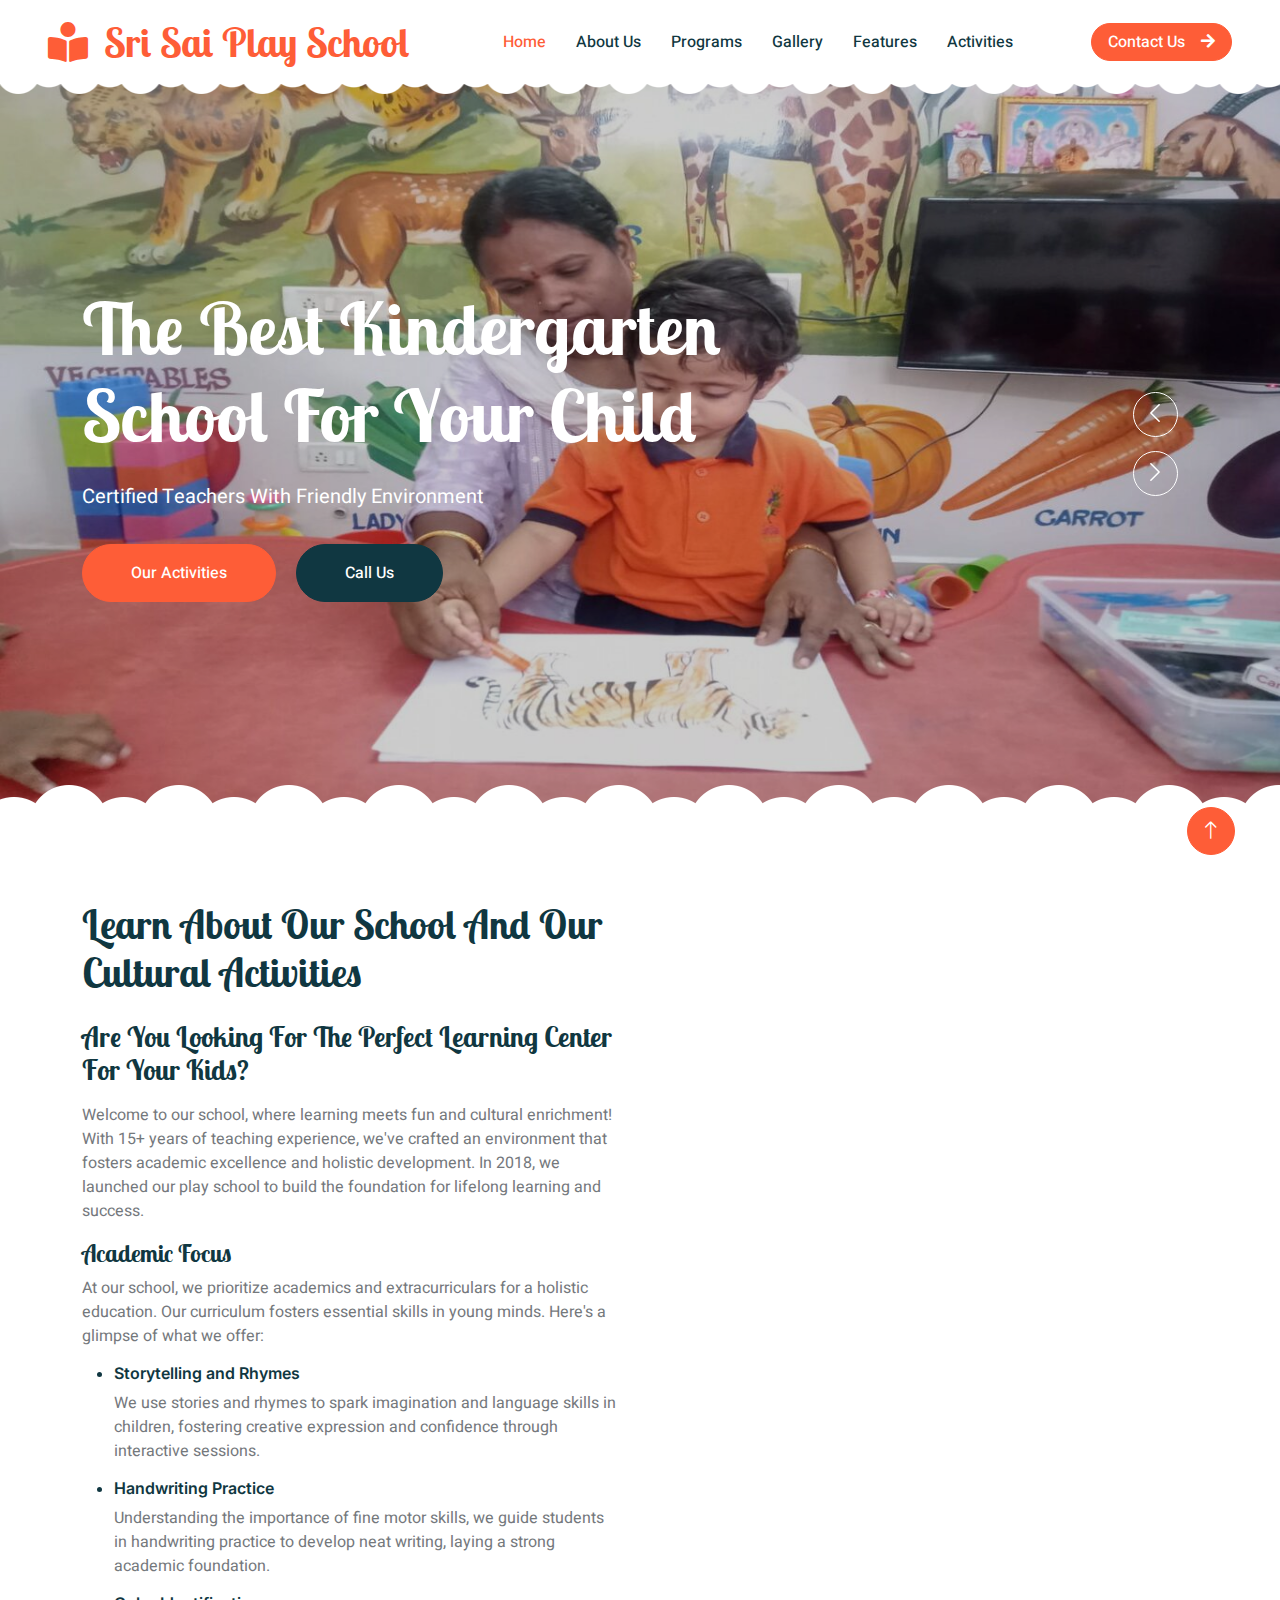
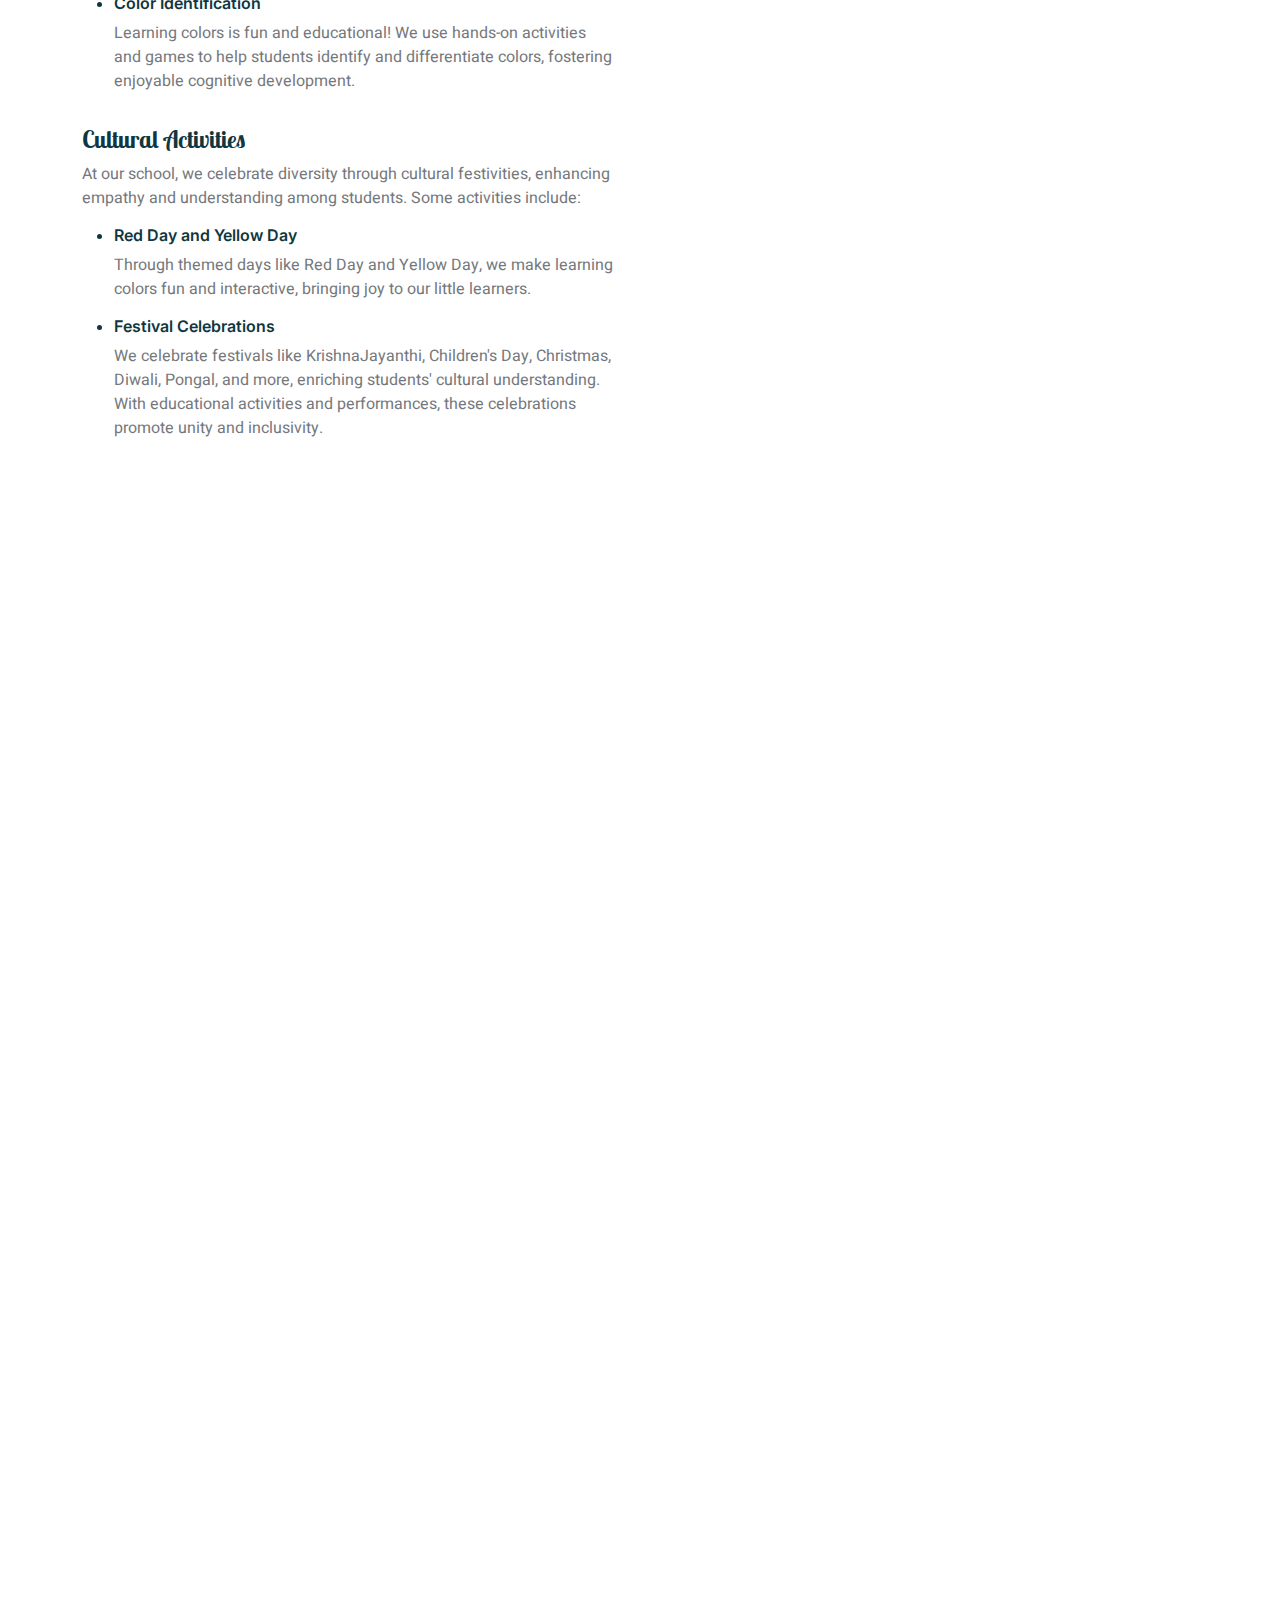
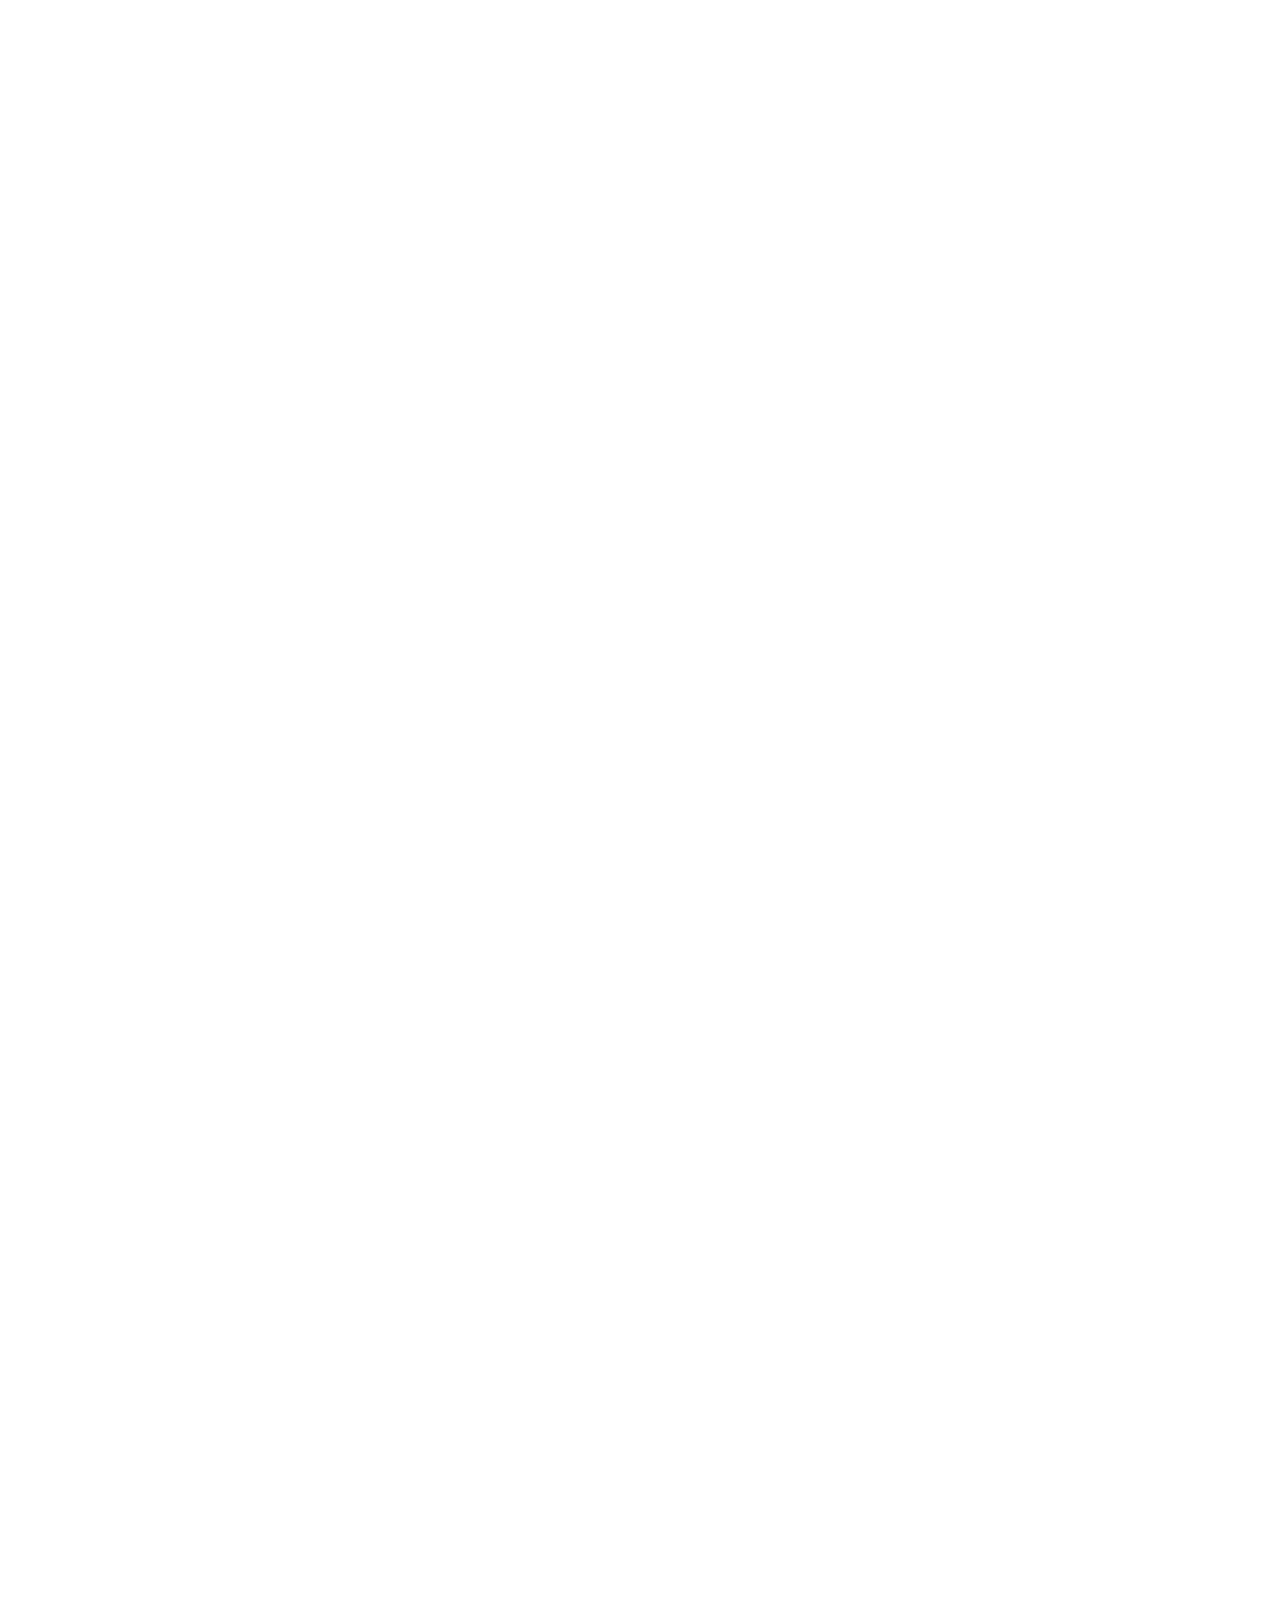
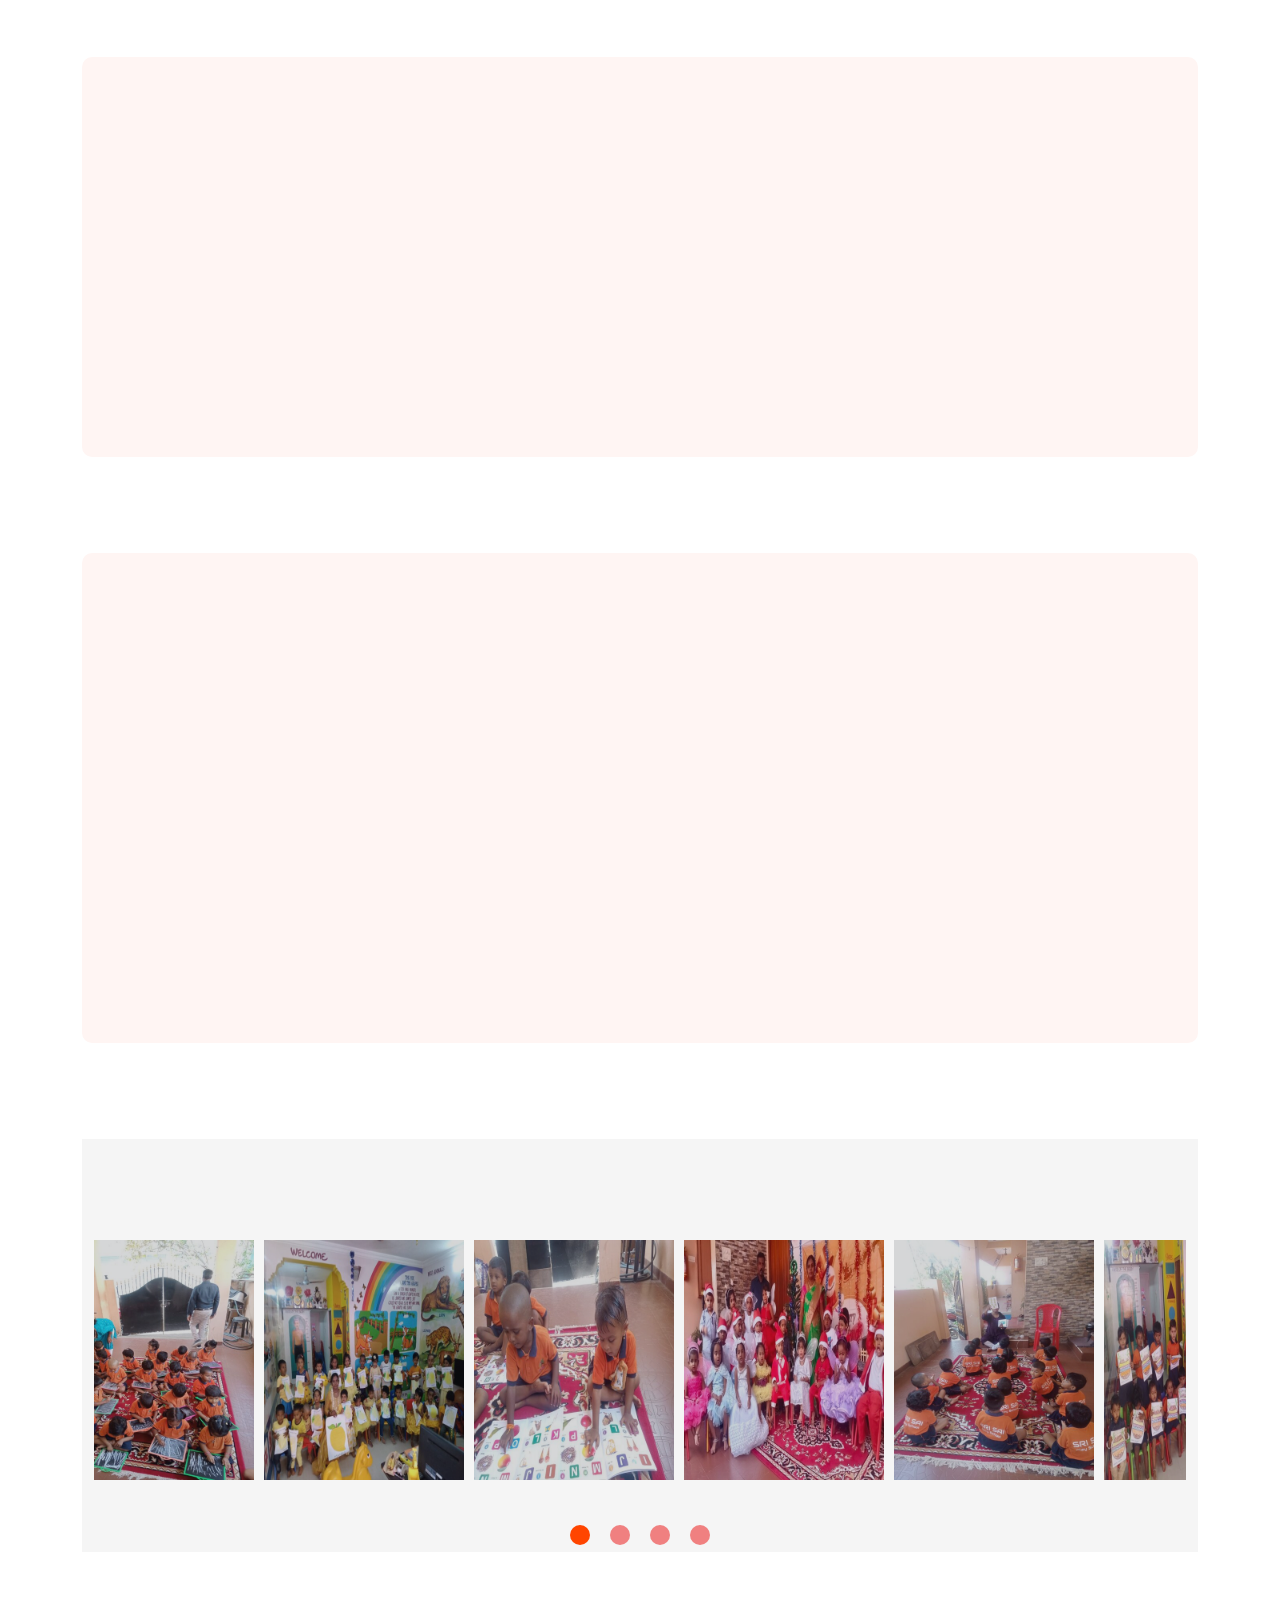
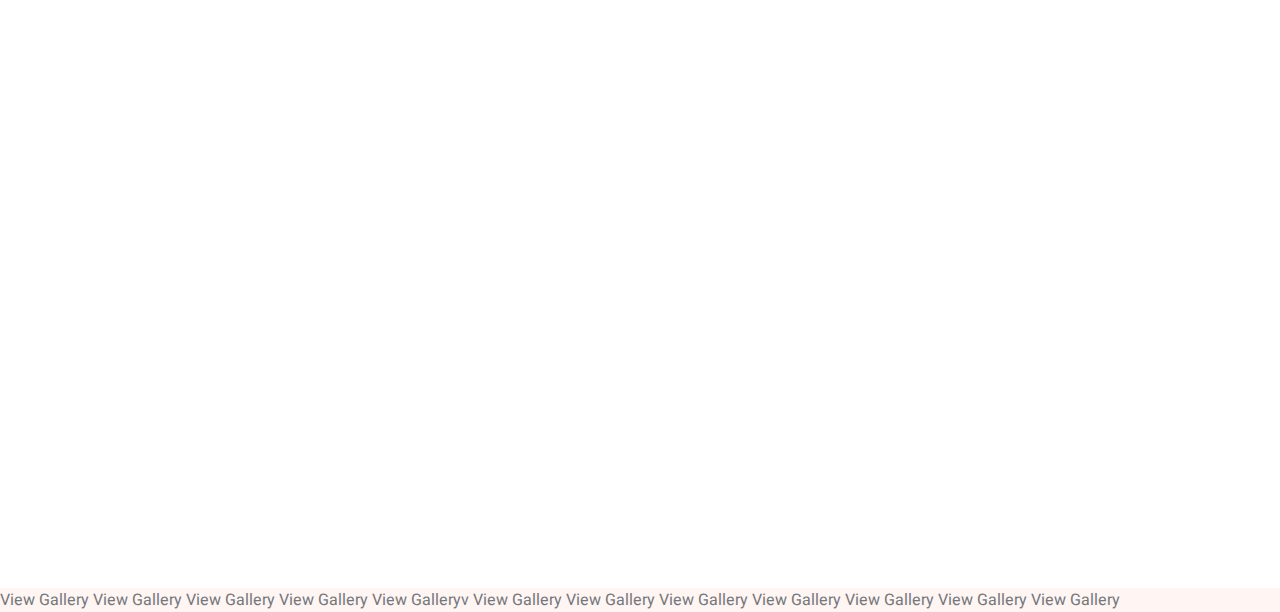
==== index.html @ cab68fb2 "website" ====
<!DOCTYPE html>
<html lang="en">

<head>
    <meta charset="utf-8">
    <title>Sri Sai Play School </title>
    <meta content="width=device-width, initial-scale=1.0" name="viewport">
    <meta name="viewport" content="width=device-width, initial-scale=1.0, maximum-scale=1.0, user-scalable=no" />
    <meta content="" name="keywords">
    <meta content="" name="description">

    <!-- Favicon -->
    <link href="img/favicon.ico" rel="icon">

    <!-- Google Web Fonts -->
    <link rel="preconnect" href="https://fonts.googleapis.com">
    <link rel="preconnect" href="https://fonts.gstatic.com" crossorigin>
    <link href="https://fonts.googleapis.com/css2?family=Heebo:wght@400;500;600&family=Inter:wght@600&family=Lobster+Two:wght@700&display=swap" rel="stylesheet">
    
    <!-- Icon Font Stylesheet -->
    <link href="https://cdnjs.cloudflare.com/ajax/libs/font-awesome/5.10.0/css/all.min.css" rel="stylesheet">
    <link href="https://cdn.jsdelivr.net/npm/bootstrap-icons@1.4.1/font/bootstrap-icons.css" rel="stylesheet">

    <!-- Libraries Stylesheet -->
    <link href="lib/animate/animate.min.css" rel="stylesheet">
    <link href="lib/owlcarousel/assets/owl.carousel.min.css" rel="stylesheet">

    <!-- Customized Bootstrap Stylesheet -->
    <link href="css/bootstrap.min.css" rel="stylesheet">

    <!-- Template Stylesheet -->
    <link href="css/index.css" rel="stylesheet">
    <link href="css/style.css" rel="stylesheet">
    <link rel="stylesheet" type="text/css" href="css/lightbox.min.css">
    <script type="text/javascript" src="js/lightbox-plus-jquery.min.js"></script>
    <link rel="stylesheet" href="css/slick.css" type="text/css" />   
    <link rel="stylesheet" href="css/tooplate-simply-amazed.css" type="text/css"/>
    <link rel="stylesheet" href="css/lightbox.css" type="text/css" />  
    <script type="text/javascript" src="js/lightbox-plus-jquery.js"></script>
    <script type="text/javascript" src="js/jquery.singlePageNav.min.js"></script>
    

    
  
    
</head>

<body>
    <div class="container-xxl bg-white p-0">
        <!-- Spinner Start -->
        <div id="spinner" class="show bg-white position-fixed translate-middle w-100 vh-100 top-50 start-50 d-flex align-items-center justify-content-center">
            <div class="spinner-border text-primary" style="width: 3rem; height: 3rem;" role="status">
                <span class="sr-only">Loading...</span>
            </div>
        </div>
        <!-- Spinner End -->


        <!-- Navbar Start -->
        <nav class="navbar navbar-expand-lg bg-white navbar-light sticky-top px-4 px-lg-5 py-lg-0">
            <a href="index.html" class="navbar-brand">
                <h1 class="m-0 text-primary"><i class="fa fa-book-reader me-3"></i>Sri Sai Play School</h1>
            </a>
            <button type="button" class="navbar-toggler" data-bs-toggle="collapse" data-bs-target="#navbarCollapse">
                <span class="navbar-toggler-icon"></span>
            </button>
            <div class="collapse navbar-collapse" id="navbarCollapse">
                <div class="navbar-nav mx-auto">
                    <a href="index.html" class="nav-item nav-link active">Home</a>
                    <a href="about.html" class="nav-item nav-link">About Us</a>
                    <a href="classes.html" class="nav-item nav-link">Programs </a>
                    <a href="gallery.html" class="nav-item nav-link">Gallery </a>
                    <a href="facility.html" class="nav-item nav-link"> Features </a>
                    <a href="activity.html" class="nav-item nav-link">  Activities </a>
                    
                </div>
                <a href="contact.html" id="contact" class="btn btn-primary rounded-pill px-3 d-none d-lg-block">Contact Us<i class="fa fa-arrow-right ms-3"></i></a>
            </div>
        </nav>
        <!-- Navbar End -->


        <!-- Carousel Start -->
        <div class="container-fluid p-0 mb-5">
            <div class="owl-carousel header-carousel position-relative">
                <div class="owl-carousel-item position-relative">
                    <img class="img-fluid" src="img/c7.jpg" alt="">
                    <div class="position-absolute top-0 start-0 w-100 h-100 d-flex align-items-center" style="background: rgba(0, 0, 0, .2);">
                        <div class="container">
                            <div class="row justify-content-start">
                                <div class="col-10 col-lg-8">
                                    <h1 class="display-2 text-white animated slideInDown mb-4">The Best Kindergarten School For Your Child</h1>
                                    <p class="fs-5 fw-medium text-white mb-4 pb-2"> Certified Teachers With Friendly Environment</p>
                                    <a href="activity.html" class="btn btn-primary rounded-pill py-sm-3 px-sm-5 me-3 animated slideInLeft">Our Activities</a>
                                    <a href="tel:+91 99419 76725" class="btn btn-dark rounded-pill py-sm-3 px-sm-5 animated slideInRight">Call Us</a>
                                </div>
                            </div>
                        </div>
                    </div>
                </div>
                <div class="owl-carousel-item position-relative">
                    <img class="img-fluid" src="img/c5.jpg" alt="">
                    <div class="position-absolute top-0 start-0 w-100 h-100 d-flex align-items-center" style="background: rgba(0, 0, 0, .2);">
                        <div class="container">
                            <div class="row justify-content-start">
                                <div class="col-10 col-lg-8">
                                    <h1 class="display-2 text-white animated slideInDown mb-4">Make A Brighter Future For Your Child</h1>
                                    <p class="fs-5 fw-medium text-white mb-4 pb-2">A Perfect Learning Center
                                        For Your Kids</p>
                                    <a href="classes.html" class="btn btn-primary rounded-pill py-sm-3 px-sm-5 me-3 animated slideInLeft">Our Programs</a>
                                    <a href="contact.html" class="btn btn-dark rounded-pill py-sm-3 px-sm-5 animated slideInRight">Contact Us</a>
                                </div>
                            </div>
                        </div>
                    </div>
                </div>
            </div>
        </div>
        <!-- Carousel End -->
          <!-- About Start -->
          <div class="container-xxl py-5">
            <div class="container">
                <div class="row g-5 align-items-center">
                    <div class="col-lg-6 wow fadeInUp" data-wow-delay="0.1s">
                        <h1 class="mb-4">Learn About Our School And Our Cultural Activities</h1>
                        <p><h3>Are You Looking For The Perfect Learning Center For Your Kids? </h3> </p>
                            
                            <p>Welcome to our school, where learning meets fun and cultural enrichment! With 15+ years of teaching experience, we've crafted an environment that fosters academic excellence and holistic development. In 2018, we launched our play school to build the foundation for lifelong learning and success. </p>                      
                        <h4>Academic Focus</h4><p>At our school, we prioritize academics and extracurriculars for a holistic education. Our curriculum fosters essential skills in young minds. Here's a glimpse of what we offer:</p>
                         <ul><h6><li> Storytelling and Rhymes</h6></li><p> We use stories and rhymes to spark imagination and language skills in children, fostering creative expression and confidence through interactive sessions. </p>
                        <h6><li>Handwriting Practice</h6></li><p>Understanding the importance of fine motor skills, we guide students in handwriting practice to develop neat writing, laying a strong academic foundation.</p>
                        <h6><li> Color Identification</h6></li><p> Learning colors is fun and educational! We use hands-on activities and games to help students identify and differentiate colors, fostering enjoyable cognitive development.</p>
                    </ul>
                        <h4>Cultural Activities </h4><p>
                            At our school, we celebrate diversity through cultural festivities, enhancing empathy and understanding among students. Some activities include:
                        </p><ul>
                        <h6><li> Red Day and Yellow Day</h6></li><p>Through themed days like Red Day and Yellow Day, we make learning colors fun and interactive, bringing joy to our little learners. <p>             
                        <h6><li> Festival Celebrations</h6></li><p> We celebrate festivals like KrishnaJayanthi, Children's Day, Christmas, Diwali, Pongal, and more, enriching students' cultural understanding. With educational activities and performances, these celebrations promote unity and inclusivity.</p></ul>
                        <div class="row g-4 align-items-center">
                            <div class="col-sm-6">
                                <div class="d-flex align-items-center">
                                    
                                </div>
                            </div>
                        </div>
                    </div>
                    <div class="col-lg-6 about-img wow fadeInUp" data-wow-delay="0.5s">
                        <div class="row">
                            <div class="col-12 text-center">
                                <img class="img-fluid w-75 rounded-circle bg-light p-3" src="img/abt.jpg" alt="">
                            </div>
                            <div class="col-6 text-start" style="margin-top: -150px;">
                                <img class="img-fluid w-100 rounded-circle bg-light p-3" src="img/about.jpg" alt="">
                            </div>
                            <div class="col-6 text-end" style="margin-top: -150px;">
                                <img class="img-fluid w-100 rounded-circle bg-light p-3" src="img/about3 (1).jpg" alt="">
                            </div>
                        </div>
                    </div>
                </div>
            </div>
        </div>
        <!-- About End -->
          <!-- Programmes Start -->
          <div class="container-xxl py-5">
            <div class="container">
                <div class="text-center mx-auto mb-5 wow fadeInUp" data-wow-delay="0.1s" style="max-width: 600px;">
                    <h1 class="mb-3"> Programmes We Offer </h1>
                    
                </div>
                <div class="row g-4">
                    <div class="col-lg-4 col-md-6 wow fadeInUp" data-wow-delay="0.1s">
                        <div class="classes-item">
                            <div class="bg-light rounded-circle w-75 mx-auto p-3">
                                <img class="img-fluid rounded-circle" src="img/daycare (1) (1).jpg" alt="">
                            </div>
                            <div class="bg-light rounded p-4 pt-5 mt-n5">
                                <a class="d-block text-center h3 mt-3 mb-4" href="">Day Care</a>
                                <div class="d-flex align-items-center justify-content-between mb-4">
                                    <div class="d-flex align-items-center">
                                           <div class="ms-3">
                                           
                                        </div>
                                    </div>
                                </div>
                                <div class="row g-1">
                                    <div class="col-4">
                                        <div class="border-top border-3 border-primary pt-2">
                                            <h6 class="text-primary mb-1">Age:</h6>
                                            <small>1.5-2.5 Years</small>
                                        </div>
                                    </div>
                                    <div class="col-4">
                                        <div class="border-top border-3 border-success pt-2">
                                            <h6 class="text-success mb-1">Time:</h6>
                                            <small>9.30-12 pM</small>
                                        </div>
                                    </div>
                                    <div class="col-4">
                                        <div class="border-top border-3 border-warning pt-2">
                                            <h6 class="text-warning mb-1">Capacity:</h6>
                                            <small>30 Kids</small>
                                        </div>
                                    </div>
                                </div>
                            </div>
                        </div>
                    </div>
                    <div class="col-lg-4 col-md-6 wow fadeInUp" data-wow-delay="0.3s">
                        <div class="classes-item">
                            <div class="bg-light rounded-circle w-75 mx-auto p-3">
                                <img class="img-fluid rounded-circle" src="img/prekg (2).jpg" alt="">
                            </div>
                            <div class="bg-light rounded p-4 pt-5 mt-n5">
                                <a class="d-block text-center h3 mt-3 mb-4" href="">Pre-kg</a>
                                <div class="d-flex align-items-center justify-content-between mb-4">
                                    <div class="d-flex align-items-center">
                                       </div>
                                                          </div>
                                <div class="row g-1">
                                    <div class="col-4">
                                        <div class="border-top border-3 border-primary pt-2">
                                            <h6 class="text-primary mb-1">Age:</h6>
                                            <small>2.5-3.5 Years</small>
                                        </div>
                                    </div>
                                    <div class="col-4">
                                        <div class="border-top border-3 border-success pt-2">
                                            <h6 class="text-success mb-1">Time:</h6>
                                            <small>9.30-12 PM</small>
                                        </div>
                                    </div>
                                    <div class="col-4">
                                        <div class="border-top border-3 border-warning pt-2">
                                            <h6 class="text-warning mb-1">Capacity:</h6>
                                            <small>30 Kids</small>
                                        </div>
                                    </div>
                                </div>
                            </div>
                        </div>
                    </div>
                    <div class="col-lg-4 col-md-6 wow fadeInUp" data-wow-delay="0.1s">
                        <div class="classes-item">
                            <div class="bg-light rounded-circle w-75 mx-auto p-3">
                                <img class="img-fluid rounded-circle" src="img/lkg (1).jpg" alt="">
                            </div>
                            <div class="bg-light rounded p-4 pt-5 mt-n5">
                                <a class="d-block text-center h3 mt-3 mb-4" href="">L.K.G</a>
                                <div class="d-flex align-items-center justify-content-between mb-4">
                                    <div class="d-flex align-items-center">
                                       
                                    </div>
                                    
                                </div>
                                <div class="row g-1">
                                    <div class="col-4">
                                        <div class="border-top border-3 border-primary pt-2">
                                            <h6 class="text-primary mb-1">Age:</h6>
                                            <small>3.5-5 Years</small>
                                        </div>
                                    </div>
                                    <div class="col-4">
                                        <div class="border-top border-3 border-success pt-2">
                                            <h6 class="text-success mb-1">Time:</h6>
                                            <small>9.30-12 AM</small>
                                        </div>
                                    </div>
                                    <div class="col-4">
                                        <div class="border-top border-3 border-warning pt-2">
                                            <h6 class="text-warning mb-1">Capacity:</h6>
                                            <small>30 Kids</small>
                                        </div>
                                    </div>
                                </div>
                            </div>
                        </div>
                    </div>
                    <div class="col-lg-4 col-md-6 wow fadeInUp" data-wow-delay="0.5s">
                        <div class="classes-item">
                            <div class="bg-light rounded-circle w-75 mx-auto p-3">
                                <img class="img-fluid rounded-circle" src="img/tution (1).jpg" alt="">
                            </div>
                            <div class="bg-light rounded p-4 pt-5 mt-n5">
                                <a class="d-block text-center h3 mt-3 mb-4" href="">Tution</a>
                                <div class="d-flex align-items-center justify-content-between mb-4">
                                    <div class="d-flex align-items-center">
                                              </div>
                                   
                                </div>
                                <div class="row g-1">
                                    <div class="col-4">
                                        <div class="border-top border-3 border-primary pt-2">
                                            <h6 class="text-primary mb-1">Age:</h6>
                                            <small>All Students</small>
                                        </div>
                                    </div>
                                    <div class="col-4">
                                        <div class="border-top border-3 border-success pt-2">
                                            <h6 class="text-success mb-1">Time:</h6>
                                            <small>5-8 PM</small>
                                        </div>
                                    </div>
                                    <div class="col-4">
                                        <div class="border-top border-3 border-warning pt-2">
                                            <h6 class="text-warning mb-1">Capacity:</h6>
                                            <small>30 Kids</small>
                                        </div>
                                    </div>
                                </div>
                            </div>
                        </div>
                    </div>
                   
                    <div class="col-lg-4 col-md-6 wow fadeInUp" data-wow-delay="0.3s">
                        <div class="classes-item">
                            <div class="bg-light rounded-circle w-75 mx-auto p-3">
                                <img class="img-fluid rounded-circle" src="img/afterschool (1).jpg" alt="">
                            </div>
                            <div class="bg-light rounded p-4 pt-5 mt-n5">
                                <a class="d-block text-center h3 mt-3 mb-4" href="">After School Care </a>
                                <div class="d-flex align-items-center justify-content-between mb-4">
                                    <div class="d-flex align-items-center">
                                        </div>
                                     </div>
                                <div class="row g-1">
                                    <div class="col-4">
                                        <div class="border-top border-3 border-primary pt-2">
                                            <h6 class="text-primary mb-1">Age:</h6>
                                            <small>3-10 Years</small>
                                        </div>
                                    </div>
                                    <div class="col-4">
                                        <div class="border-top border-3 border-success pt-2">
                                            <h6 class="text-success mb-1">Time:</h6>
                                            <small>3-6 PM</small>
                                        </div>
                                    </div>
                                    <div class="col-4">
                                        <div class="border-top border-3 border-warning pt-2">
                                            <h6 class="text-warning mb-1">Capacity:</h6>
                                            <small>30 Kids</small>
                                        </div>
                                    </div>
                                </div>
                            </div>
                        </div>
                    </div>
                    <div class="col-lg-4 col-md-6 wow fadeInUp" data-wow-delay="0.5s">
                        <div class="classes-item">
                            <div class="bg-light rounded-circle w-75 mx-auto p-3">
                                <img class="img-fluid rounded-circle" src="img/yoga (1).jpg" alt="">
                            </div>
                            <div class="bg-light rounded p-4 pt-5 mt-n5">
                                <a class="d-block text-center h3 mt-3 mb-4" href="">Yoga </a>
                                <div class="d-flex align-items-center justify-content-between mb-4">
                                    <div class="d-flex align-items-center">

                                    </div>
                                    </div>
                                <div class="row g-1">
                                    <div class="col-4">
                                        <div class="border-top border-3 border-primary pt-2">
                                            <h6 class="text-primary mb-1">Age:</h6>
                                            <small> All Age Groups</small>
                                        </div>
                                    </div>
                                    <div class="col-4">
                                        <div class="border-top border-3 border-success pt-2">
                                            <h6 class="text-success mb-1">Time:</h6>
                                            <small>5-6PM</small>
                                        </div>
                                    </div>
                                    <div class="col-4">
                                        <div class="border-top border-3 border-warning pt-2">
                                            <h6 class="text-warning mb-1">Capacity:</h6>
                                            <small>30 Kids</small>
                                        </div>
                                    </div>
                                </div>
                            </div>
                        </div>
                    </div>
                </div>
            </div>
        </div>
        <!-- Programmes End -->
   <!-- Features Start -->
   <div class="container-xxl py-5">
    <div class="container">
        <div class="text-center mx-auto mb-5 wow fadeInUp" data-wow-delay="0.1s" style="max-width: 600px;">
            <h1 class="mb-3">School Features</h1>
                </div>
        <div class="row g-4">
            <div class="col-lg-3 col-sm-6 wow fadeInUp" data-wow-delay="0.3s">
                <div class="facility-item">
                    <div class="facility-icon bg-success">
                        <span class="bg-success"></span>
                        <i class="fa fa-futbol fa-3x text-success"></i>
                        <span class="bg-success"></span>
                    </div>
                    <div class="facility-text bg-success">
                        <h3 class="text-success mb-3">Play Area </h3>
                        <p class="mb-0">Our indoor play area features slides, passing balls, and games, encouraging physical activity and social interaction among our little ones. They thoroughly enjoy their playtime </div>
                </div>
            </div>
            <div class="col-lg-3 col-sm-6 wow fadeInUp" data-wow-delay="0.5s">
                <div class="facility-item">
                    <div class="facility-icon bg-warning">
                        <span class="bg-warning"></span>
                        <i class="fas fa-apple-alt fa-3x text-warning"></i>
                        <span class="bg-warning"></span>
                    </div>
                    <div class="facility-text bg-warning">
                        <h3 class="text-warning mb-3">Self-Eating </h3>
                        <p class="mb-0"> We encourage independence and self-reliance by teaching our students to eat their snacks independently during break time, promoting confidence and autonomy.</p>
                    </div>
                </div>
            </div>
            <div class="col-lg-3 col-sm-6 wow fadeInUp" data-wow-delay="0.1s">
                <div class="facility-item">
                    <div class="facility-icon bg-primary">
                        <span class="bg-primary"></span>
                        <i class="fas fa-toilet fa-3x text-primary"></i>
                        <span class="bg-primary"></span>
                    </div>
                    <div class="facility-text bg-primary">
                        <h3 class="text-primary mb-3">Potty Training</h3>
                        <p class="mb-0">Our dedicated staff provides support and guidance to help our students with potty training, ensuring a comfortable and hygienic learning environment for all.
                        </p>
                    </div>
                </div>
            </div>
            
            <div class="col-lg-3 col-sm-6 wow fadeInUp" data-wow-delay="0.7s">
                <div class="facility-item">
                    <div class="facility-icon bg-info">
                        <span class="bg-info"></span>
                        <i class="fa fa-chalkboard-teacher fa-3x text-info"></i>
                        <span class="bg-info"></span>
                    </div>
                    <div class="facility-text bg-info">
                        <h3 class="text-info mb-3">Positive Learning</h3>
                        <p class="mb-0">We use the Montessori Method to foster a positive learning environment, promoting holistic development, a passion for learning, critical thinking, and social-emotional skills.</p>
                            
                            </p>
                           
                    </div>
                </div>
            </div>
        </div>
    </div>
</div>
<!-- Features End -->

 

        <!-- Classes Start -->
        <div class="container-xxl py-5">
            <div class="container">
                <div class="text-center mx-auto mb-5 wow fadeInUp" data-wow-delay="0.1s" style="max-width: 600px;">
                    <h1 class="mb-3">Our Activities</h1>
         
                </div>
                <div class="row g-4">
                    <div class="col-lg-4 col-md-6 wow fadeInUp" data-wow-delay="0.1s">
                        <div class="classes-item">
                            <div class="bg-light rounded-circle w-75 mx-auto p-3">
                                <img class="img-fluid rounded-circle" src="img/drawing.jpg" alt="">
                            </div>
                            <div class="bg-light rounded p-4 pt-5 mt-n5">
                                <a class="d-block text-center h3 mt-3 mb-4" href="">Art & Drawing</a>
                                <div class="d-flex align-items-center justify-content-between mb-4">
                                    <div class="d-flex align-items-center">
                                        </div>
                                         </div>
                                <div class="row g-1">
                                   </div>
                            </div>
                        </div>
                    </div>
                    <div class="col-lg-4 col-md-6 wow fadeInUp" data-wow-delay="0.3s">
                        <div class="classes-item">
                            <div class="bg-light rounded-circle w-75 mx-auto p-3">
                                <img class="img-fluid rounded-circle" src="img/Identification.jpg" alt="">
                            </div>
                            <div class="bg-light rounded p-4 pt-5 mt-n5">
                                <a class="d-block text-center h3 mt-3 mb-4" href="">Identifying Objects</a>
                                <div class="d-flex align-items-center justify-content-between mb-4">
                                    <div class="d-flex align-items-center">
                                       
                                    </div>
                                 </div>
                                <div class="row g-1">
                              </div>
                            </div>
                        </div>
                    </div>
                    <div class="col-lg-4 col-md-6 wow fadeInUp" data-wow-delay="0.5s">
                        <div class="classes-item">
                            <div class="bg-light rounded-circle w-75 mx-auto p-3">
                                <img class="img-fluid rounded-circle" src="img/reading.jpg" alt="">
                            </div>
                            <div class="bg-light rounded p-4 pt-5 mt-n5">
                                <a class="d-block text-center h3 mt-3 mb-4" href="">Reading Practice</a>
                                <div class="d-flex align-items-center justify-content-between mb-4">
                                    <div class="d-flex align-items-center">
                                    </div>
                                     </div>
                                <div class="row g-1">
                                    
                                </div>
                            </div>
                        </div>
                    </div>
                    <div class="col-lg-4 col-md-6 wow fadeInUp" data-wow-delay="0.1s">
                        <div class="classes-item">
                            <div class="bg-light rounded-circle w-75 mx-auto p-3">
                                <img class="img-fluid rounded-circle" src="img/writting.jpg" alt="">
                            </div>
                            <div class="bg-light rounded p-4 pt-5 mt-n5">
                                <a class="d-block text-center h3 mt-3 mb-4" href="">Writting Practice</a>
                                <div class="d-flex align-items-center justify-content-between mb-4">
                                    <div class="d-flex align-items-center">
                                    </div>
                                 </div>
                                <div class="row g-1">
                                    
                                </div>
                            </div>
                        </div>
                    </div>
                    <div class="col-lg-4 col-md-6 wow fadeInUp" data-wow-delay="0.3s">
                        <div class="classes-item">
                            <div class="bg-light rounded-circle w-75 mx-auto p-3">
                                <img class="img-fluid rounded-circle" src="img/story.jpg" alt="">
                            </div>
                            <div class="bg-light rounded p-4 pt-5 mt-n5">
                                <a class="d-block text-center h3 mt-3 mb-4" href="">Story And Rhymes Telling</a>
                                <div class="d-flex align-items-center justify-content-between mb-4">
                                    <div class="d-flex align-items-center">
                                        
                                    </div>
                                     </div>
                                <div class="row g-1">
                                    </div>
                            </div>
                        </div>
                    </div>
                    <div class="col-lg-4 col-md-6 wow fadeInUp" data-wow-delay="0.5s">
                        <div class="classes-item">
                            <div class="bg-light rounded-circle w-75 mx-auto p-3">
                                <img class="img-fluid rounded-circle" src="img/festive.jpg" alt="">
                            </div>
                            <div class="bg-light rounded p-4 pt-5 mt-n5">
                                <a class="d-block text-center h3 mt-3 mb-4" href="">Celebrating Festives</a>
                                <div class="d-flex align-items-center justify-content-between mb-4">
                                    <div class="d-flex align-items-center">
                                       
                                    </div>
                                   </div>
                                <div class="row g-1">
                                    
                                </div>
                            </div>
                        </div>
                    </div>
                </div>
            </div>
        </div>
        <!-- Classes End -->
        <!-- Communication Start -->
 <div class="container-xxl py-5">
    <div class="container">
        <div class="bg-light rounded">
            <div class="row g-0">
                <div class="col-lg-6 wow fadeIn" data-wow-delay="0.1s" style="min-height: 400px;">
                    <div class="position-relative h-100">
                        <img class="position-absolute w-100 h-100 rounded" src="img/comm.jpg" style="object-fit: cover;">
                    </div>
                </div>
                <div class="col-lg-6 wow fadeIn" data-wow-delay="0.5s">
                    <div class="h-100 d-flex flex-column justify-content-center p-5">
                        <h3 class="mb-4">DEVELOPE COMMUNICATION SKILLS IN YOUR CHILD</h3>
                        <p class="mb-4">We enhance our blooms' communication skills by providing opportunities for each child to teach and communicate with others in front of the class. This approach helps them teach without hesitation and strengthens their communication abilities.  </p>
                        <a class="btn btn-primary py-3 px-5" href="contact.html">Join Now<i class="fa fa-arrow-right ms-2"></i></a>
                    </div>
                </div>
            </div>
        </div>
    </div>
</div>
<!-- Communication End -->

        

<!-- Appointment Start -->
<div class="container-xxl py-5">
    <div class="container">
        <div class="bg-light rounded">
            <div class="row g-0">
                <div class="col-lg-6 wow fadeIn" data-wow-delay="0.1s">
                    <div class="h-100 d-flex flex-column justify-content-center p-5">
                        <h1 class="mb-4">Make Appointment</h1>
                        <form
                        action="https://formspree.io/f/myyrpkoj"
                        name="submit_form"
                         id="submit_form"
                         method="POST"
                        enctype="multipart/form-data">
                                                 
               
                            <div class="row g-3">
                                <div class="col-sm-6">
                                    <div class="form-floating">
                                        <input type="text" class="form-control border-0" id="gname" placeholder="Gurdian Name" name="Parent Name" required >
                                        <label for="gname">Parent Name</label>
                                    </div>
                                </div>
                                <div class="col-sm-6">
                                    <div class="form-floating">
                                        <input type="tel" class="form-control border-0" id="gmail" placeholder="Parent Phone Number"name="Phone number" oninput="this.value = this.value.replace(/[^0-9.]/g, '').replace(/(\..*?)\..*/g, '$1');"
                                        pattern="[6-9]{1}[0-9]{9}"
                                       maxlength="10" required>
                                        <label for="tel">Mobile Number</label>
                                        
                                    </div>
                                </div>
                                <div class="col-sm-6">
                                    <div class="form-floating">
                                        <input type="text" class="form-control border-0" id="cname" placeholder="Child Name" name="Child Name" required>
                                        <label for="cname">Child Name</label>
                                    </div>
                                </div>
                                <div class="col-sm-6">
                                    <div class="form-floating">
                                        <input type="text" class="form-control border-0" id="cage" placeholder="Child Age"name="Age" required>
                                        <label for="cage">Child Age</label>
                                    </div>
                                </div>
                                <div class="col-12">
                                    <div class="form-floating">
                                        <textarea class="form-control border-0" placeholder="Leave a message here" id="message" style="height: 100px"name="Message" required></textarea>
                                        <label for="message">Message</label>
                                    </div>
                                </div>
                                <div class="col-12">
                                    <button class="btn btn-primary w-100 py-3" type="submit">Submit</button>
                                </div>
                            </div>
                        </form>
                    </div>
                </div>
                <div class="col-lg-6 wow fadeIn" data-wow-delay="0.5s" style="min-height: 400px;">
                    <div class="position-relative h-100">
                        <img class="position-absolute w-100 h-100 rounded" src="img/appointment.jpg" style="object-fit: cover;">
                    </div>
                </div>
            </div>
        </div>
    </div>
</div>
<!-- Appointment End -->
<!-- Gallery Start -->
<div class="container-xxl py-5">
    <div class="container">
        <section class="gallery-section section parallax-window" data-parallax="scroll" data-image-src="img/section-3-bg.jpg" id="section-3">
            <div class="container">
                <div class="text-center mx-auto mb-5 wow fadeInUp" data-wow-delay="0.1s" style="max-width: 600px;">
                    <h1 class="mb-3">Our Gallery</h1>
                </div>
                <div class="mx-auto gallery-slider">
                    <figure class="effect-julia item">
                        <a id="gallery1" href="img/gallery1.jpg" title="" rel="lightbox[gallery1]"><img src="img/gallery1.jpg"></a>
                    </figure>
                    <figure class="effect-julia item">
                        <a id="gallery2" href="img/gallery2.png" title="" rel="lightbox[gallery1]"><img src="img/gallery2.png"></a>
                    </figure>
                    <figure class="effect-julia item">
                        <a id="gallery3" href="img/gallery3.jpg" title="" rel="lightbox[gallery1]"><img src="img/gallery3.jpg"></a>
                    </figure>
                    <figure class="effect-julia item">
                        <a id="gallery4" href="img/gallery4.png" title="" rel="lightbox[gallery1]"><img src="img/gallery4.png"></a>
                    </figure>
                    <figure class="effect-julia item">
                        <a id="gallery5" href="img/gallery5.jpg" title="" rel="lightbox[gallery1]"><img src="img/gallery5.jpg"></a>
                    </figure>
                    <figure class="effect-julia item">
                        <a id="gallery6" href="img/gallery6.png" title="" rel="lightbox[gallery1]"><img src="img/gallery6.png"></a>
                    </figure>
                    <figure class="effect-julia item">
                        <a id="gallery7" href="img/gallery7.jpg" title="" rel="lightbox[gallery1]"><img src="img/gallery7.jpg"></a>
                    </figure>
                    <figure class="effect-julia item">
                        <a id="gallery8" href="img/gallery8.jpg" title="" rel="lightbox[gallery1]"><img src="img/gallery8.jpg"></a>
                    </figure>
                    <figure class="effect-julia item">
                        <a id="gallery9" href="img/gallery9.jpg" title="" rel="lightbox[gallery1]"><img src="img/gallery9.jpg"></a>
                    </figure>
                    <figure class="effect-julia item">
                        <a id="gallery10" href="img/gallery10.jpg" title="" rel="lightbox[gallery1]"><img src="img/gallery10.jpg"></a>
                    </figure>
                    <figure class="effect-julia item">
                        <a id="gallery11" href="img/gallery11.jpg" title="" rel="lightbox[gallery1]"><img src="img/gallery11.jpg"></a>
                    </figure>
                    <figure class="effect-julia item">
                        <a id="gallery12" href="img/gallery12.jpg" title="" rel="lightbox[gallery1]"><img src="img/gallery12.jpg"></a>
                    </figure>
                    <!-- Add more figure elements for additional images if necessary -->
                </div>
            </div>
        </section>
    </div>
</div>
 <!-- Gallery End -->
 
       <!-- Footer Start-->
<div class="container-fluid bg-dark text-white-50 footer pt-5 mt-5 wow fadeIn" data-wow-delay="0.1s" >
    <div class="container py-5">
        <div class="row g-5">
            <div class="col-lg-4 col-md-8">
                <h3 class="text-white mb-4">Get In Touch</h3>
                <p class="mb-2"> 
                    <a class="text-white-50 mb-2"
							href="https://maps.app.goo.gl/FbHb5ji9xxQ4dmQn7"target="_blank">
							<i class="fa fa-map-marker-alt me-2"></i><span>Ganesh Nagar, Rajendran Nagar, Neelankarai, Chennai-6000115 </span></a></p> 
               
                  
                <p class="mb-2"><a class="text-white-50 mb-2"  href="tel:+91 97100 71750" target="_blank"><i class="fa fa-phone-alt me-3"></i><span> +91 97100 71750 </span> </a></p>
                <p class="mb-2"><a class="text-white-50 mb-2"  href="tel:+91 99419 76725" target="_blank"><i class="fa fa-phone-alt me-3"></i><span> +91 99419 76725 </span></p></a>
                <p class="mb-2">
                     <a
							class="text-white-50 mb-2"
							href="mailto:srisaiplayschool@gmail.com"
							><i class="fa fa-envelope me-2"></i
							><span>srisaiplayschool@gmail.com</span></a></p>            
            </div>
            <div class="col-lg-4 col-md-8">
                <h3 class="text-white mb-4">Quick Links</h3>
                <a class="btn btn-link text-white-50" href="#">Home</a>
                <a class="btn btn-link text-white-50" href="about.html">About Us</a>
                <a class="btn btn-link text-white-50" href="contact.html">Contact Us</a>
                <a class="btn btn-link text-white-50" href="facility.html">Features</a>
                <a class="btn btn-link text-white-50" href="classes.html">Programmes</a>
                <a class="btn btn-link text-white-50" href="appointment.html">Make An Appointment</a>
            </div>
            <div class="col-lg-4 col-md-8">
                
                <h3 class="text-white mb-4"> OUR LOCATION </h3>
                <div class="row g-2 pt-2">
                    <iframe
                        src="https://www.google.com/maps/embed?pb=!1m18!1m12!1m3!1d3888.4436226393714!2d80.24641137320907!3d12.943440415498769!2m3!1f0!2f0!3f0!3m2!1i1024!2i768!4f13.1!3m3!1m2!1s0x3a525de2e8aca6ed%3A0xbbbd1fb8cbe4c34c!2sSRI%20SAI%20PLAY%20SCHOOL!5e0!3m2!1sen!2sin!4v1709636085959!5m2!1sen!2sin" width="800" height="150" style="border:0;" allowfullscreen="" loading="lazy" referrerpolicy="no-referrer-when-downgrade"></iframe> </div>

                       <br>
                       <div class="d-flex pt-2">
                            <a class="btn btn-outline-light btn-social" href=""><i class="fab fa-twitter"></i></a>
                            <a class="btn btn-outline-light btn-social" href=""><i class="fab fa-facebook-f"></i></a>
                            <a class="btn btn-outline-light btn-social" href=""><i class="fab fa-youtube"></i></a>
                            <a class="btn btn-outline-light btn-social" href=""><i class="fab fa-linkedin-in"></i></a>
                        </div>
            </div>
        </div>
    </div>
    
    <div class="container">
        <div class="copyright">
            <div class="row">
                <div class="col-md-6 text-center text-md-start mb-3 mb-md-0">
                    &copy; <a class="border-bottom" href="mail:srisaiplayschool@gmail.com"> srisaiplayschool</a>, All Right Reserved. 
                    
                    <!--/*** This template is free as long as you keep the footer author’s credit link/attribution link/backlink. If you'd like to use the template without the footer author’s credit link/attribution link/backlink, you can purchase the Credit Removal License from "https://htmlcodex.com/credit-removal". Thank you for your support. ***/-->
                    Designed By <a class="border-bottom" href="mailto:lavanyavelu1@gmail.com">lavanyaviknesh</a>
                </div>
                <div class="col-md-6 text-center text-md-end">
                    
                </div>
            </div>
        </div>
    </div>
</div>
<!-- Footer End -->


<!-- Back to Top -->
<a href="#" class="btn btn-lg btn-primary btn-lg-square back-to-top"><i class="bi bi-arrow-up"></i></a>
</div>

<!-- JavaScript Libraries -->
<script src="https://code.jquery.com/jquery-3.4.1.min.js"></script>
<script src="https://cdn.jsdelivr.net/npm/bootstrap@5.0.0/dist/js/bootstrap.bundle.min.js"></script>
<script src="lib/wow/wow.min.js"></script>
<script src="lib/easing/easing.min.js"></script>
<script src="lib/waypoints/waypoints.min.js"></script>
<script src="lib/owlcarousel/owl.carousel.min.js"></script>

<!-- Template Javascript -->
<script src="js/main.js"></script>
<script src="js/img.js"></script>
<script src="js/templatemo-script.js"></script>
<script src="js/script.js"></script>
<script src="js/slick.js"></script>
<script src="js/jquery.singlePageNav.min.js"></script>
<script src="js/parallax.min.js"></script>

<span onclick="$('gallery1').click();">View Gallery</span>
<span onclick="$('gallery2').click();">View Gallery</span>

<span onclick="$('gallery3').click();">View Gallery</span>
<span onclick="$('gallery4').click();">View Gallery</span>
<span onclick="$('gallery5').click();">View Gallery</span>v
<span onclick="$('gallery6').click();">View Gallery</span>
<span onclick="$('gallery7').click();">View Gallery</span>
<span onclick="$('gallery8').click();">View Gallery</span>
<span onclick="$('gallery9').click();">View Gallery</span>

<span onclick="$('gallery10').click();">View Gallery</span>
<span onclick="$('gallery11').click();">View Gallery</span>
<span onclick="$('gallery12').click();">View Gallery</span>



</body>

</html>
---- css/index.css ----
.gallery{
    width: 900px;
    display: flex;
    overflow-x: scroll;
}
.gallery div{
    width: 100%;
    display: grid;
    grid-template-columns: auto auto auto;
    grid-gap: 20px;
    padding: 10px;
    flex: none;
}
.gallery div img{
    width: 100%;
    filter: grayscale(100%);
    transition: transform 0.5s;
}
.gallery::-webkit-scrollbar{
    display: none;
}
.gallery-wrap{
 display: flex;
 align-items: center;
 justify-content: center;
 margin: 10% auto;
}
#backBtn, #nextBtn{
    
    width: 50px;
    cursor: pointer;
    margin: 40px;
}

.gallery div img:hover{
    filter: grayscale(0);
    cursor: pointer;
    transform: scale(1.1);
}
---- css/style.css ----
/********** Template CSS **********/
:root {
    --primary: #FE5D37;
    --light: #FFF5F3;
    --dark: #103741;
}

.back-to-top {
    position: fixed;
    display: none;
    right: 45px;
    bottom: 45px;
    z-index: 99;
}


/*** Spinner ***/
#spinner {
    opacity: 0;
    visibility: hidden;
    transition: opacity .5s ease-out, visibility 0s linear .5s;
    z-index: 99999;
}

#spinner.show {
    transition: opacity .5s ease-out, visibility 0s linear 0s;
    visibility: visible;
    opacity: 1;
}


/*** Button ***/
.btn {
    font-weight: 500;
    transition: .5s;
}

.btn.btn-primary {
    color: #FFFFFF;
}

.btn-square {
    width: 38px;
    height: 38px;
}

.btn-sm-square {
    width: 32px;
    height: 32px;
}

.btn-lg-square {
    width: 48px;
    height: 48px;
}

.btn-square,
.btn-sm-square,
.btn-lg-square {
    padding: 0;
    display: flex;
    align-items: center;
    justify-content: center;
    font-weight: normal;
    border-radius: 50px;
}


/*** Heading ***/
h1,
h2,
h3,
h4,
.h1,
.h2,
.h3,
.h4,
.display-1,
.display-2,
.display-3,
.display-4,
.display-5,
.display-6 {
    font-family: 'Lobster Two', cursive;
    font-weight: 700;
}

h5,
h6,
.h5,
.h6 {
    font-weight: 600;
}

.font-secondary {
    font-family: 'Lobster Two', cursive;
}


/*** Navbar ***/

.navbar .navbar-nav .nav-link {
    padding: 30px 15px;
    color: var(--dark);
    font-weight: 500;
    outline: none;
}

.navbar .navbar-nav .nav-link:hover,
.navbar .navbar-nav .nav-link.active {
    color: var(--primary);
}

.navbar.sticky-top {
    top: -100px;
    transition: .5s;
}

.navbar .dropdown-toggle::after {
    border: none;
    content: "\f107";
    font-family: "Font Awesome 5 Free";
    font-weight: 900;
    vertical-align: middle;
    margin-left: 5px;
    transition: .5s;
    visibility: visible;
}

.navbar .dropdown-toggle[aria-expanded=true]::after {
    transform: rotate(-180deg);
}

@media (max-width: 991.98px) {
    .navbar .navbar-nav .nav-link  {
        margin-right: 0;
        padding: 10px 0;
    }
    .navbar-toggler{
        display: block;
    }
    .breadcrumb-item + .breadcrumb-item::before{
        height: 25% ;
        width: 25%;
        text-align: center;

    }
    
    .navbar .navbar-nav {
        margin-top: 15px;
        border-top: 1px solid #EEEEEE;
    }
}

@media (min-width: 992px) {
    .navbar .nav-item .dropdown-menu {
        display: block;
        top: calc(100% - 15px);
        margin-top: 0;
        opacity: 0;
        visibility: hidden;
        transition: .5s;
        
    }

    .navbar .nav-item:hover .dropdown-menu {
        top: 100%;
        visibility: visible;
        transition: .5s;
        opacity: 1;
    }
}


/*** Header ***/
.header-carousel::before,
.header-carousel::after,
.page-header::before,
.page-header::after {
    position: absolute;
    content: "";
    width: 100%;
    height: 10px;
    top: 0;
    left: 0;
    background: url(../img/bg-header-top.png) center center repeat-x;
    z-index: 1;
}

.header-carousel::after,
.page-header::after {
    height: 19px;
    top: auto;
    bottom: 0;
    background: url(../img/bg-header-bottom.png) center center repeat-x;
}

@media (max-width: 768px) {
    .header-carousel .owl-carousel-item {
        position: relative;
        min-height: 500px;
    }
    
    .header-carousel .owl-carousel-item img {
        position: absolute;
        width: 100%;
        height: 100%;
        object-fit: cover;
    }

    .header-carousel .owl-carousel-item p {
        font-size: 16px !important;
        font-weight: 400 !important;
    }

    .header-carousel .owl-carousel-item h1 {
        font-size: 30px;
        font-weight: 600;
    }
}

.header-carousel .owl-nav {
    position: absolute;
    top: 50%;
    right: 8%;
    transform: translateY(-50%);
    display: flex;
    flex-direction: column;
}

.header-carousel .owl-nav .owl-prev,
.header-carousel .owl-nav .owl-next {
    margin: 7px 0;
    width: 45px;
    height: 45px;
    display: flex;
    align-items: center;
    justify-content: center;
    color: #FFFFFF;
    background: transparent;
    border: 1px solid #FFFFFF;
    border-radius: 45px;
    font-size: 22px;
    transition: .5s;
}

.header-carousel .owl-nav .owl-prev:hover,
.header-carousel .owl-nav .owl-next:hover {
    background: var(--primary);
    border-color: var(--primary);
}

.page-header {
    background: linear-gradient(rgba(0, 0, 0, .2), rgba(0, 0, 0, .2)), url(../img/carousel-1.jpg) center center no-repeat;
    background-size: cover;
}

.breadcrumb-item + .breadcrumb-item::before {
    color: rgba(255, 255, 255, .5);
}


/*** Facility ***/
.facility-item .facility-icon {
    position: relative;
    margin: 0 auto;
    width: 100px;
    height: 100px;
    border-radius: 100px;
    display: flex;
    align-items: center;
    justify-content: center;
}

.facility-item .facility-icon::before {
    position: absolute;
    content: "";
    width: 100%;
    height: 100%;
    top: 0;
    left: 0;
    background: rgba(255, 255, 255, .9);
    transition: .5s;
    z-index: 1;
}

.facility-item .facility-icon span {
    position: absolute;
    content: "";
    width: 15px;
    height: 30px;
    top: 0;
    left: 0;
    border-radius: 50%;
}

.facility-item .facility-icon span:last-child {
    left: auto;
    right: 0;
}

.facility-item .facility-icon i {
    position: relative;
    z-index: 2;
}

.facility-item .facility-text {
    position: relative;
    min-height: 250px;
    padding: 30px;
    border-radius: 100%;
    display: flex;
    text-align: center;
    justify-content: center;
    flex-direction: column;
}

.facility-item .facility-text::before {
    position: absolute;
    content: "";
    width: 100%;
    height: 100%;
    top: 0;
    left: 0;
    background: rgba(255, 255, 255, .9);
    transition: .5s;
    z-index: 1;
}

.facility-item .facility-text * {
    position: relative;
    z-index: 2;
}

.facility-item:hover .facility-icon::before,
.facility-item:hover .facility-text::before {
    background: transparent;
}

.facility-item * {
    transition: .5s;
}

.facility-item:hover * {
    color: #FFFFFF !important;
}


/*** About ***/
.about-img img {
    transition: .5s;
}

.about-img img:hover {
    background: var(--primary) !important;
}


/*** Classes ***/
.classes-item {
    transition: .5s;
}

.classes-item:hover {
    margin-top: -10px;
}


/*** Team ***/
.team-item .team-text {
    position: absolute;
    width: 250px;
    height: 250px;
    bottom: 0;
    right: 0;
    display: flex;
    align-items: center;
    justify-content: center;
    flex-direction: column;
    background: #FFFFFF;
    border: 17px solid var(--light);
    border-radius: 250px;
    transition: .5s;
}

.team-item:hover .team-text {
    border-color: var(--primary);
}


/*** Testimonial ***/
.testimonial-carousel {
    padding-left: 1.5rem;
    padding-right: 1.5rem;
}

@media (min-width: 576px) {
    .testimonial-carousel {
        padding-left: 4rem;
        padding-right: 4rem;
    }
}

.testimonial-carousel .testimonial-item .border {
    border: 1px dashed rgba(0, 185, 142, .3) !important;
}

.testimonial-carousel .owl-nav {
    position: absolute;
    width: 100%;
    height: 45px;
    top: 50%;
    left: 0;
    transform: translateY(-50%);
    display: flex;
    justify-content: space-between;
    z-index: 1;
}

.testimonial-carousel .owl-nav .owl-prev,
.testimonial-carousel .owl-nav .owl-next {
    position: relative;
    width: 45px;
    height: 45px;
    display: flex;
    align-items: center;
    justify-content: center;
    color: #FFFFFF;
    background: var(--primary);
    border-radius: 45px;
    font-size: 20px;
    transition: .5s;
}

.testimonial-carousel .owl-nav .owl-prev:hover,
.testimonial-carousel .owl-nav .owl-next:hover {
    background: var(--dark);
}


/*** Footer ***/
.footer .btn.btn-social {
    margin-right: 5px;
    width: 45px;
    height: 45px;
    display: flex;
    align-items: center;
    justify-content: center;
    color: #FFFFFF;
    border: 2px solid rgba(255,255,255,0.5);
    border-radius: 45px;
    transition: .3s;
    font-weight: lighter;
}

.footer .btn.btn-social:hover {
    border-color: var(--primary);
    background: var(--primary);
}

.footer .btn.btn-link {
    display: block;
    margin-bottom: 5px;
    padding: 0;
    text-align: left;
    font-size: 16px;
    font-weight: normal;
    text-transform: capitalize;
    transition: .3s;
}

.footer .btn.btn-link::before {
    position: relative;
    content: "\f105";
    font-family: "Font Awesome 5 Free";
    font-weight: 900;
    margin-right: 10px;
}

.footer .btn.btn-link:hover {
    color: var(--primary) !important;
    letter-spacing: 3px;
    box-shadow: none;
}

.footer .form-control {
    border-color: rgba(255,255,255,0.5);
}

.footer .copyright {
    padding: 25px 0;
    font-size: 15px;
    border-top: 1px solid rgba(256, 256, 256, .1);
}

.footer .copyright a {
    color: #FFFFFF;
}

.footer .footer-menu a {
    margin-right: 15px;
    padding-right: 15px;
    border-right: 1px solid rgba(255, 255, 255, .1);
}

.footer .copyright a:hover,
.footer .footer-menu a:hover {
    color: var(--primary) !important;
}

.footer .footer-menu a:last-child {
    margin-right: 0;
    padding-right: 0;
    border-right: none;
}

@media (max-width:1100px) {
    iframe  {
    height: 480px ;
    width: 320px;

}}
@media (max-width:1100px){
.footer iframe {
    height: 200px; ;
    width: 300px ;

}

}
---- css/tooplate-simply-amazed.css ----
::after, ::before { line-height: normal; }

/* <<< Reset CSS >>> */

ol:after,
ul:after {
  content: "";
  display: block;
  line-height: 0;
  clear: both;
  overflow: hidden;
  height: 0;
}

/* <<< WP-Image Hack >>> */
img {
  border: 0;
  height: auto;
  max-width: 100%;
}




/* <<< Gallery section >>> */
.gallery-slider figure {
	position: relative;
	float: left;
  overflow: hidden;
  margin: 0;
  max-width: 200px;
	height: auto;
	background: #3085a3;
	text-align: center;
	cursor: pointer;
}

.gallery-slider figure img {
	position: relative;
	display: block;
	min-height: 100%;
	max-width: 100%;
	opacity: 0.8;
}

.gallery-slider figure figcaption {
	padding: 1em;
	color: #fff;
	text-transform: uppercase;
	font-size: 1.25em;
	-webkit-backface-visibility: hidden;
	backface-visibility: hidden;
}

.gallery-slider figure figcaption::before,
.gallery-slider figure figcaption::after {
	pointer-events: none;
}

.gallery-slider figure figcaption,
.gallery-slider figure figcaption > a {
	position: absolute;
	top: 0;
	left: 0;
	width: 100%;
	height: 100%;
}

/* Anchor will cover the whole item by default */
/* For some effects it will show as a button */
.gallery-slider figure figcaption > a {
	z-index: 1000;
	text-indent: 200%;
	white-space: nowrap;
	font-size: 0;
	opacity: 0;
}

.gallery-slider figure h2 {
	word-spacing: -0.15em;
  font-weight: 300;
  font-size: 28px;
}

.gallery-slider figure h2 span {
	font-weight: 800;
}

.gallery-slider figure h2,
.gallery-slider figure p {
	margin: 0;
}

.gallery-slider figure p {
	letter-spacing: 1px;
	font-size: 68.5%;
}

.gallery-section {
  background-color: whitesmoke;
}

.gallery-section .title {
  padding-right: 13px;
  margin-bottom: 80px;
}

/*---------------*/
/***** Julia *****/
/*---------------*/

figure.effect-julia {
	background: #2f3238;
}

figure.effect-julia img {
	-webkit-transition: opacity 1s, -webkit-transform 1s;
	transition: opacity 1s, transform 1s;
	-webkit-backface-visibility: hidden;
	backface-visibility: hidden;
}

figure.effect-julia figcaption {
	display: flex;
  align-items: center;
}

figure.effect-julia h2 {
	position: relative;
	padding: 0.5em 0;
}

figure.effect-julia p {
	display: inline-block;
	margin: 0 0 0.25em;
	padding: 0.4em 1em;
	background: rgba(255,255,255,0.9);
	color: #2f3238;
	text-transform: none;
	font-weight: 500;
	font-size: 75%;
	-webkit-transition: opacity 0.35s, -webkit-transform 0.35s;
	transition: opacity 0.35s, transform 0.35s;
	-webkit-transform: translate3d(-360px,0,0);
	transform: translate3d(-360px,0,0);
}

figure.effect-julia p:first-child {
	-webkit-transition-delay: 0.15s;
	transition-delay: 0.15s;
}

figure.effect-julia p:nth-of-type(2) {
	-webkit-transition-delay: 0.1s;
	transition-delay: 0.1s;
}

figure.effect-julia p:nth-of-type(3) {
	-webkit-transition-delay: 0.05s;
	transition-delay: 0.05s;
}

figure.effect-julia:hover p:first-child {
	-webkit-transition-delay: 0s;
	transition-delay: 0s;
}

figure.effect-julia:hover p:nth-of-type(2) {
	-webkit-transition-delay: 0.05s;
	transition-delay: 0.05s;
}

figure.effect-julia:hover p:nth-of-type(3) {
	-webkit-transition-delay: 0.1s;
	transition-delay: 0.1s;
}

figure.effect-julia:hover img {
	opacity: 0.4;
	-webkit-transform: scale3d(1.1,1.1,1);
	transform: scale3d(1.1,1.1,1);
}

figure.effect-julia:hover p {
	opacity: 1;
	-webkit-transform: translate3d(0,0,0);
	transform: translate3d(0,0,0);
}

@media (max-width: 767px) {
  .gallery-section .title { margin-bottom: 40px; }
}

.gallery-section .title h2 { color: #006699; }
.gallery-section .slick-list { margin-bottom: 40px; }

.gallery-section .item {
  text-align: center;
  margin: 5px;
}

.gallery-section .slick-dots {
  position: unset;
  bottom: 0;
}

.gallery-section .slick-dots li {
  background-color: lightcoral;
  width: 20px;
  height: 20px;
  border-radius: 100%;
  margin: 0 10px;
  transition: all 0.3s ease;
}

.gallery-section .slick-dots li.slick-active,
.gallery-section .slick-dots li:hover {
  background-color: orangered;
}

.gallery-section .slick-dots li button { display: none; }
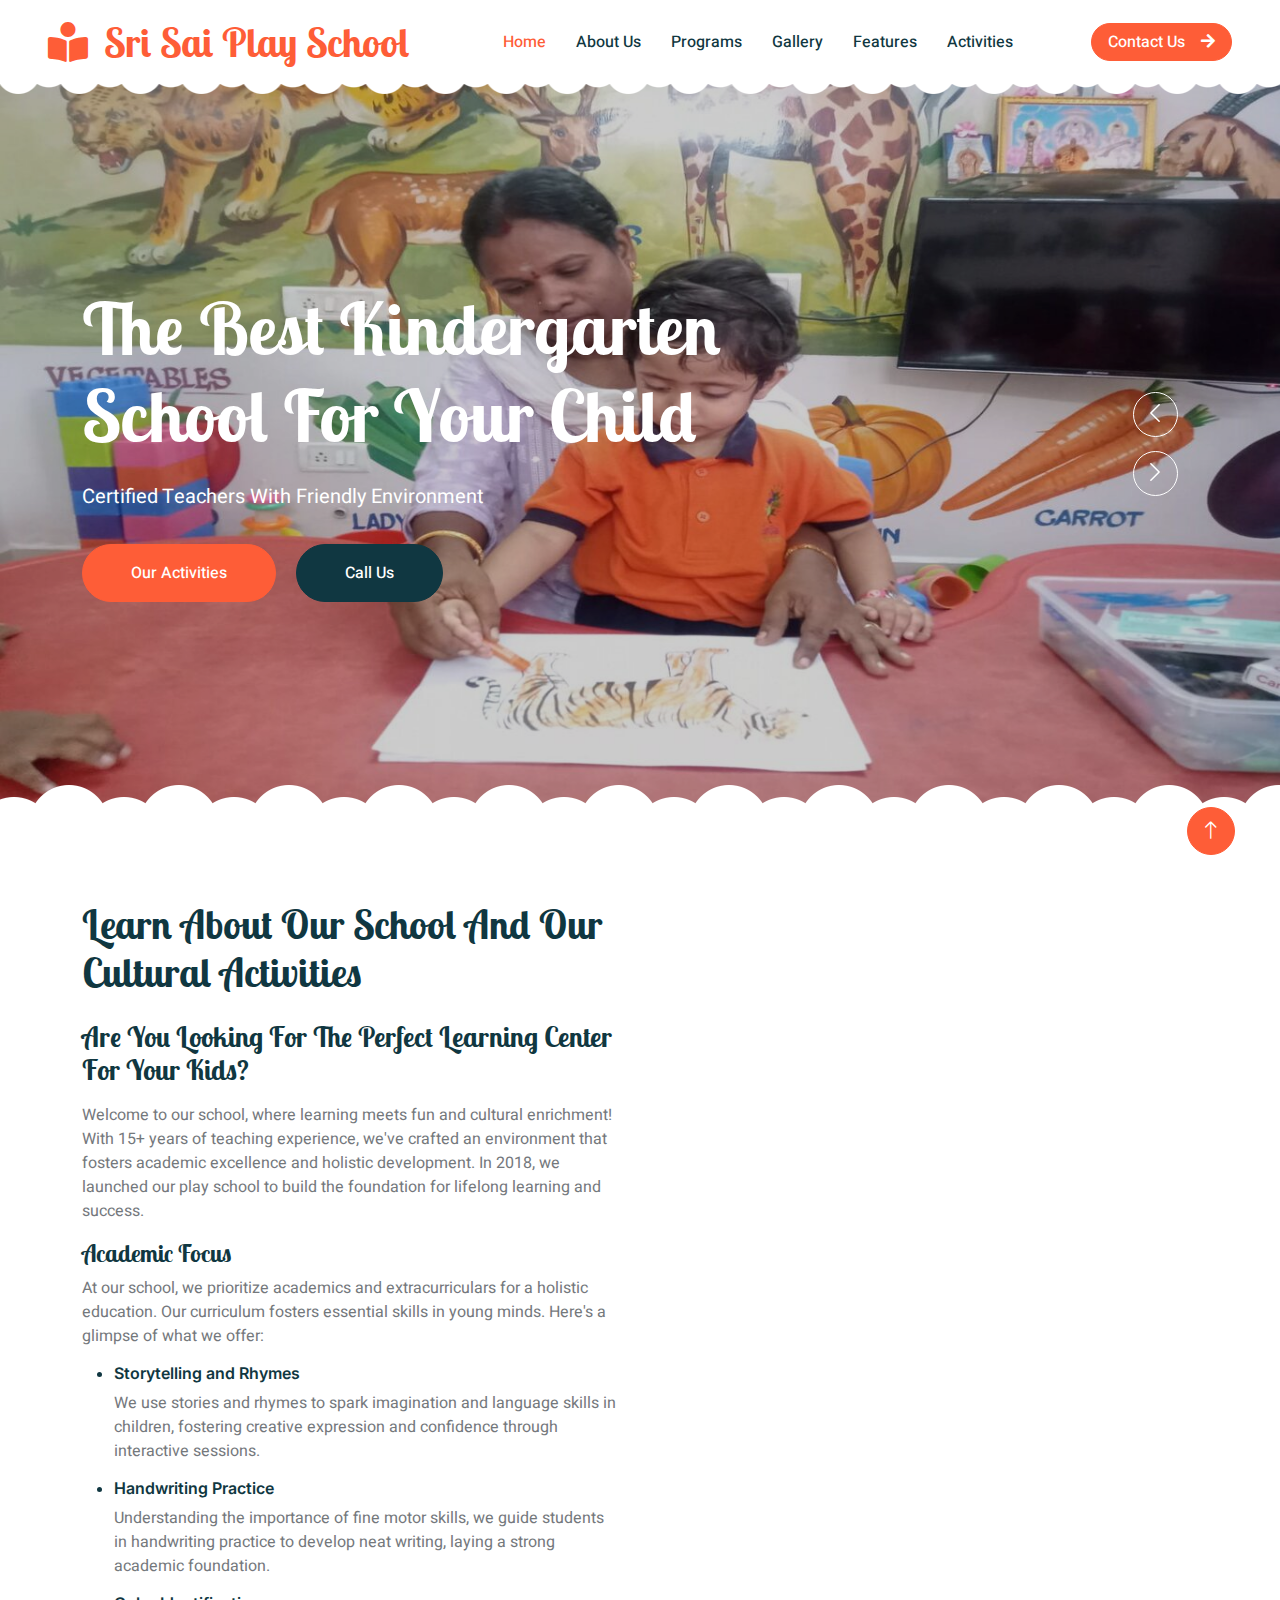
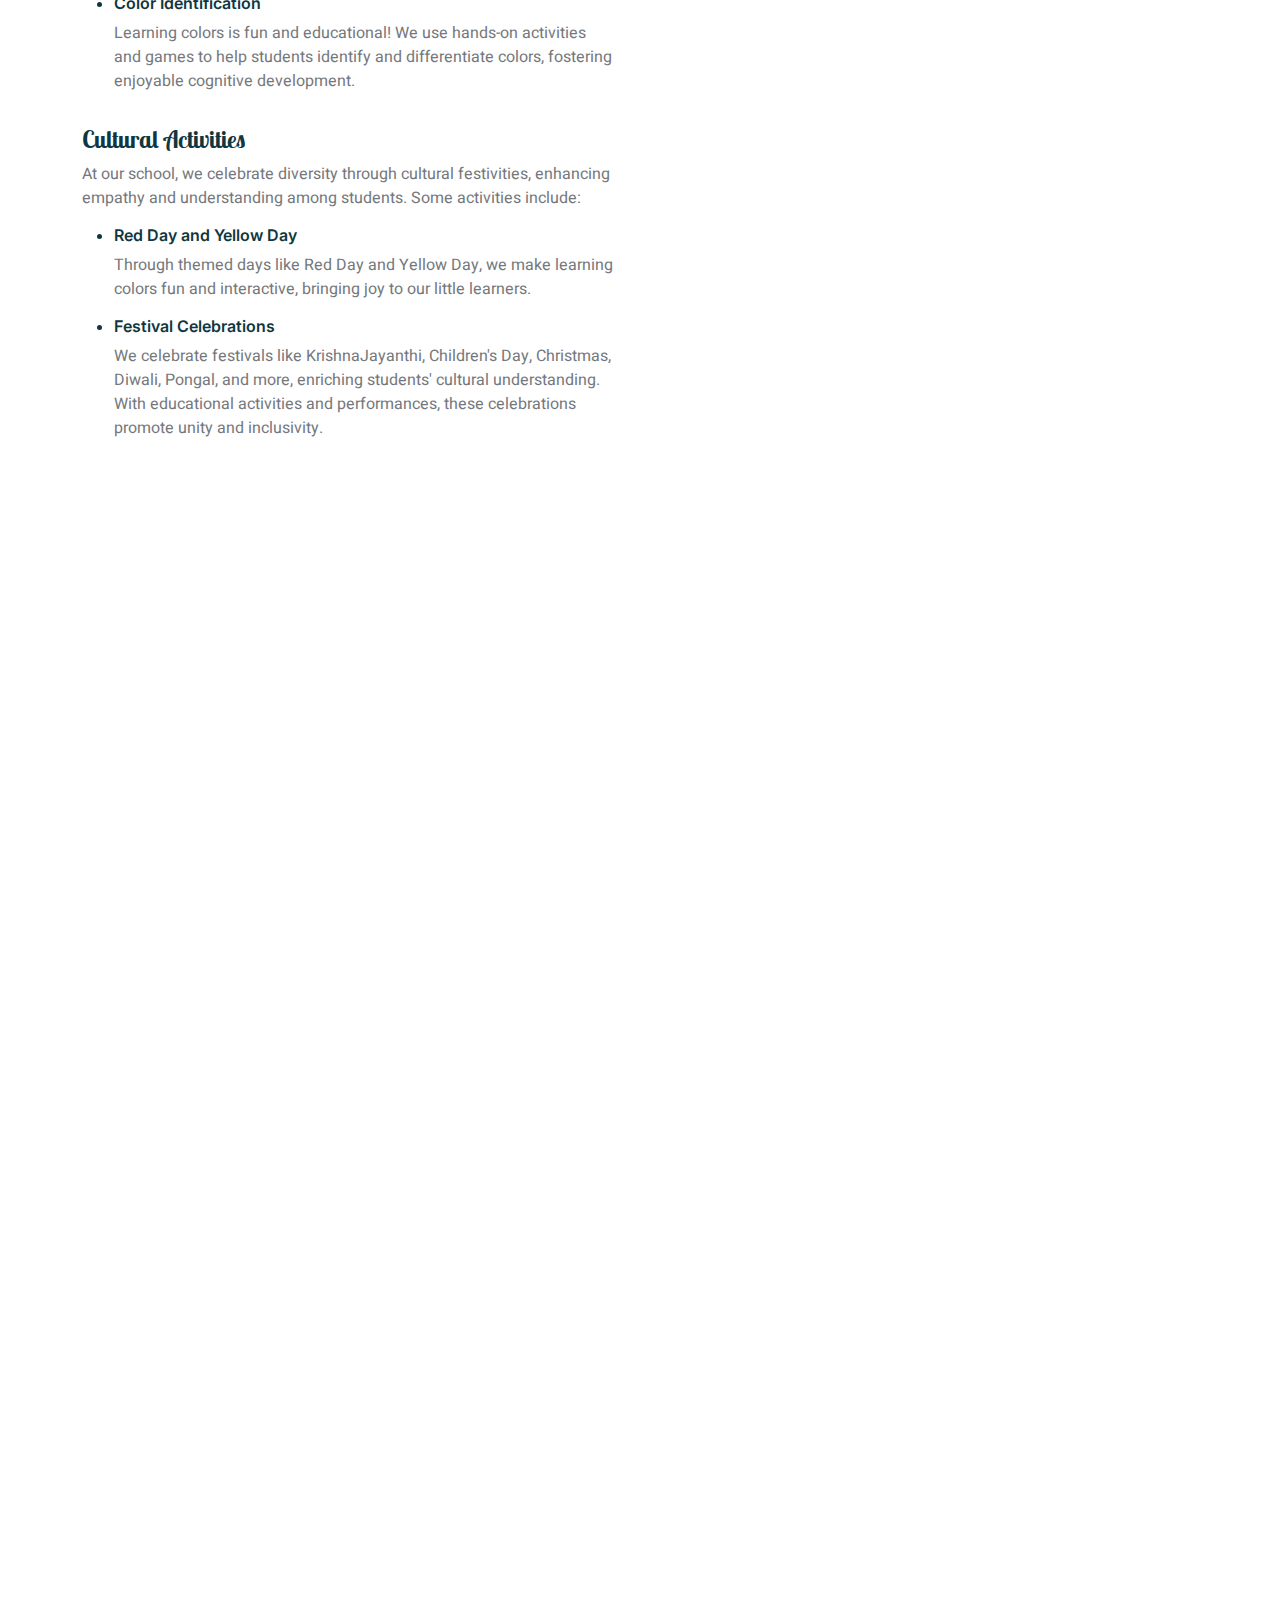
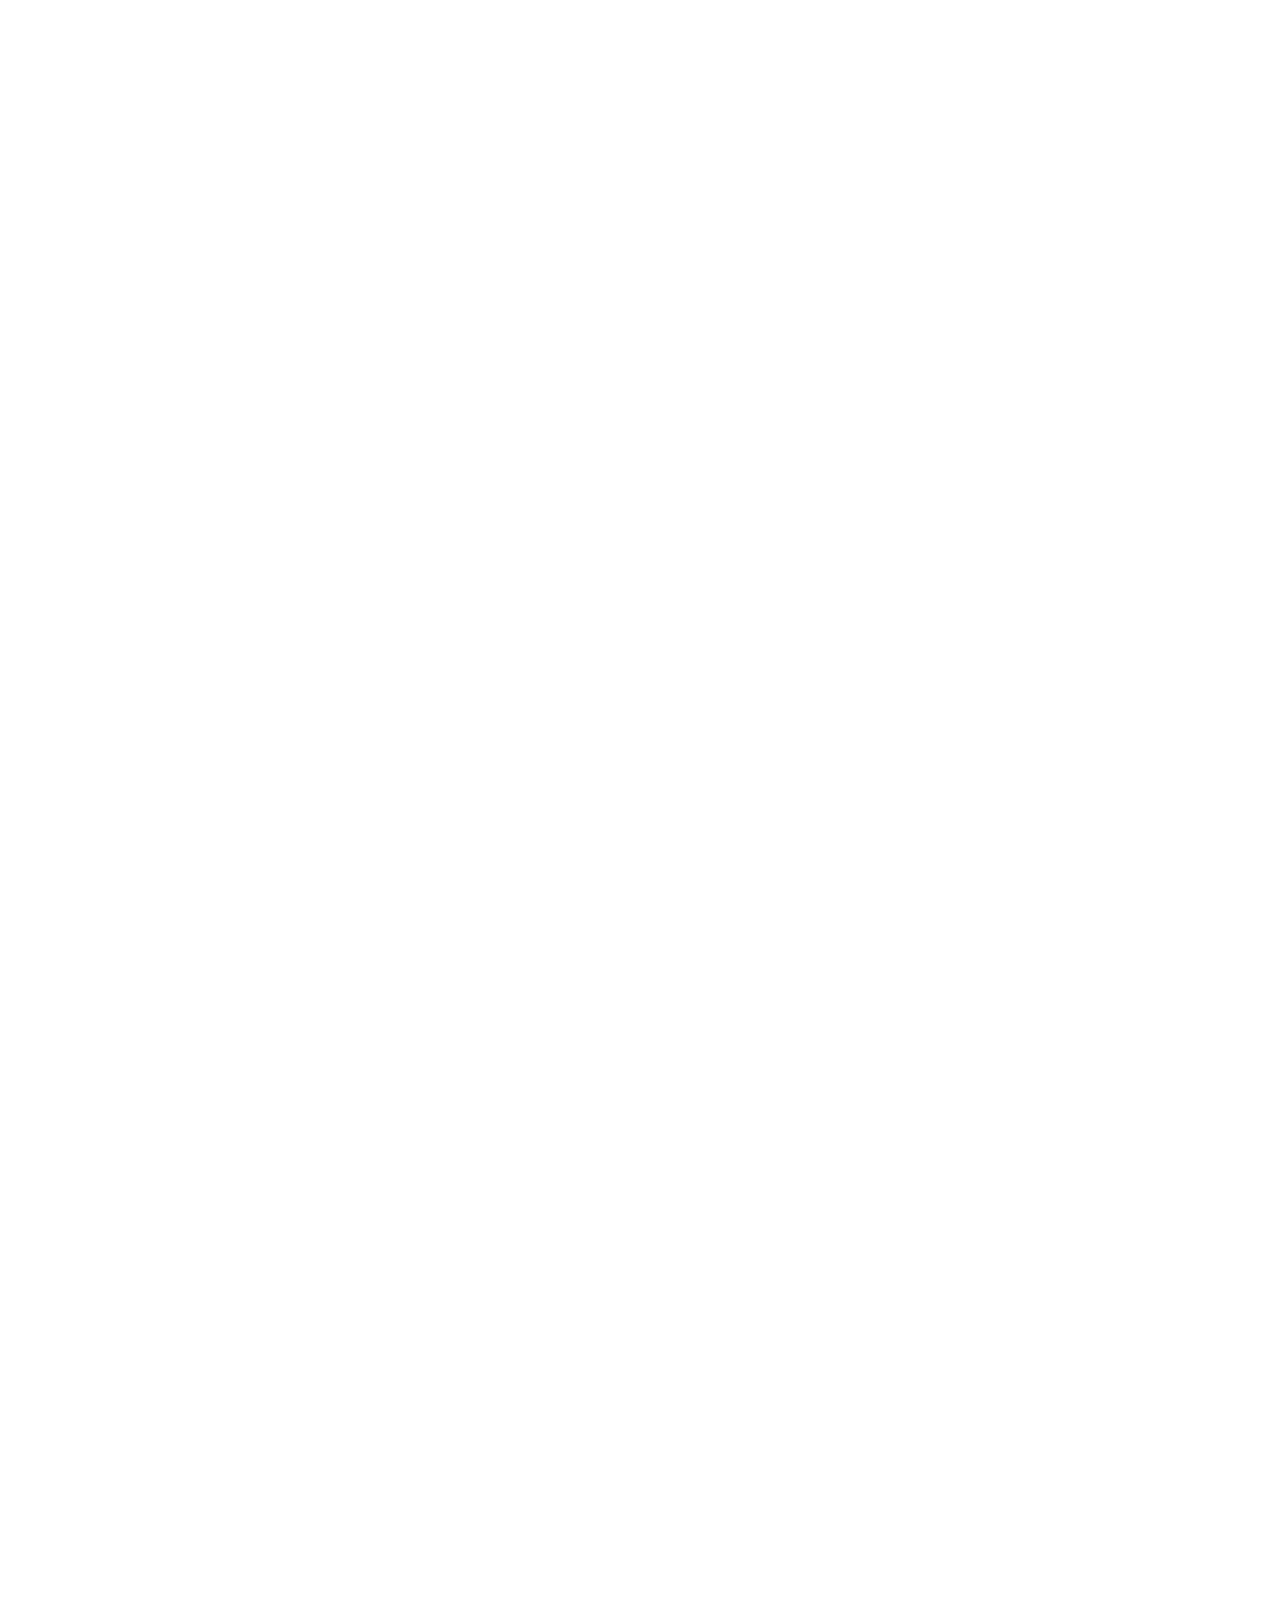
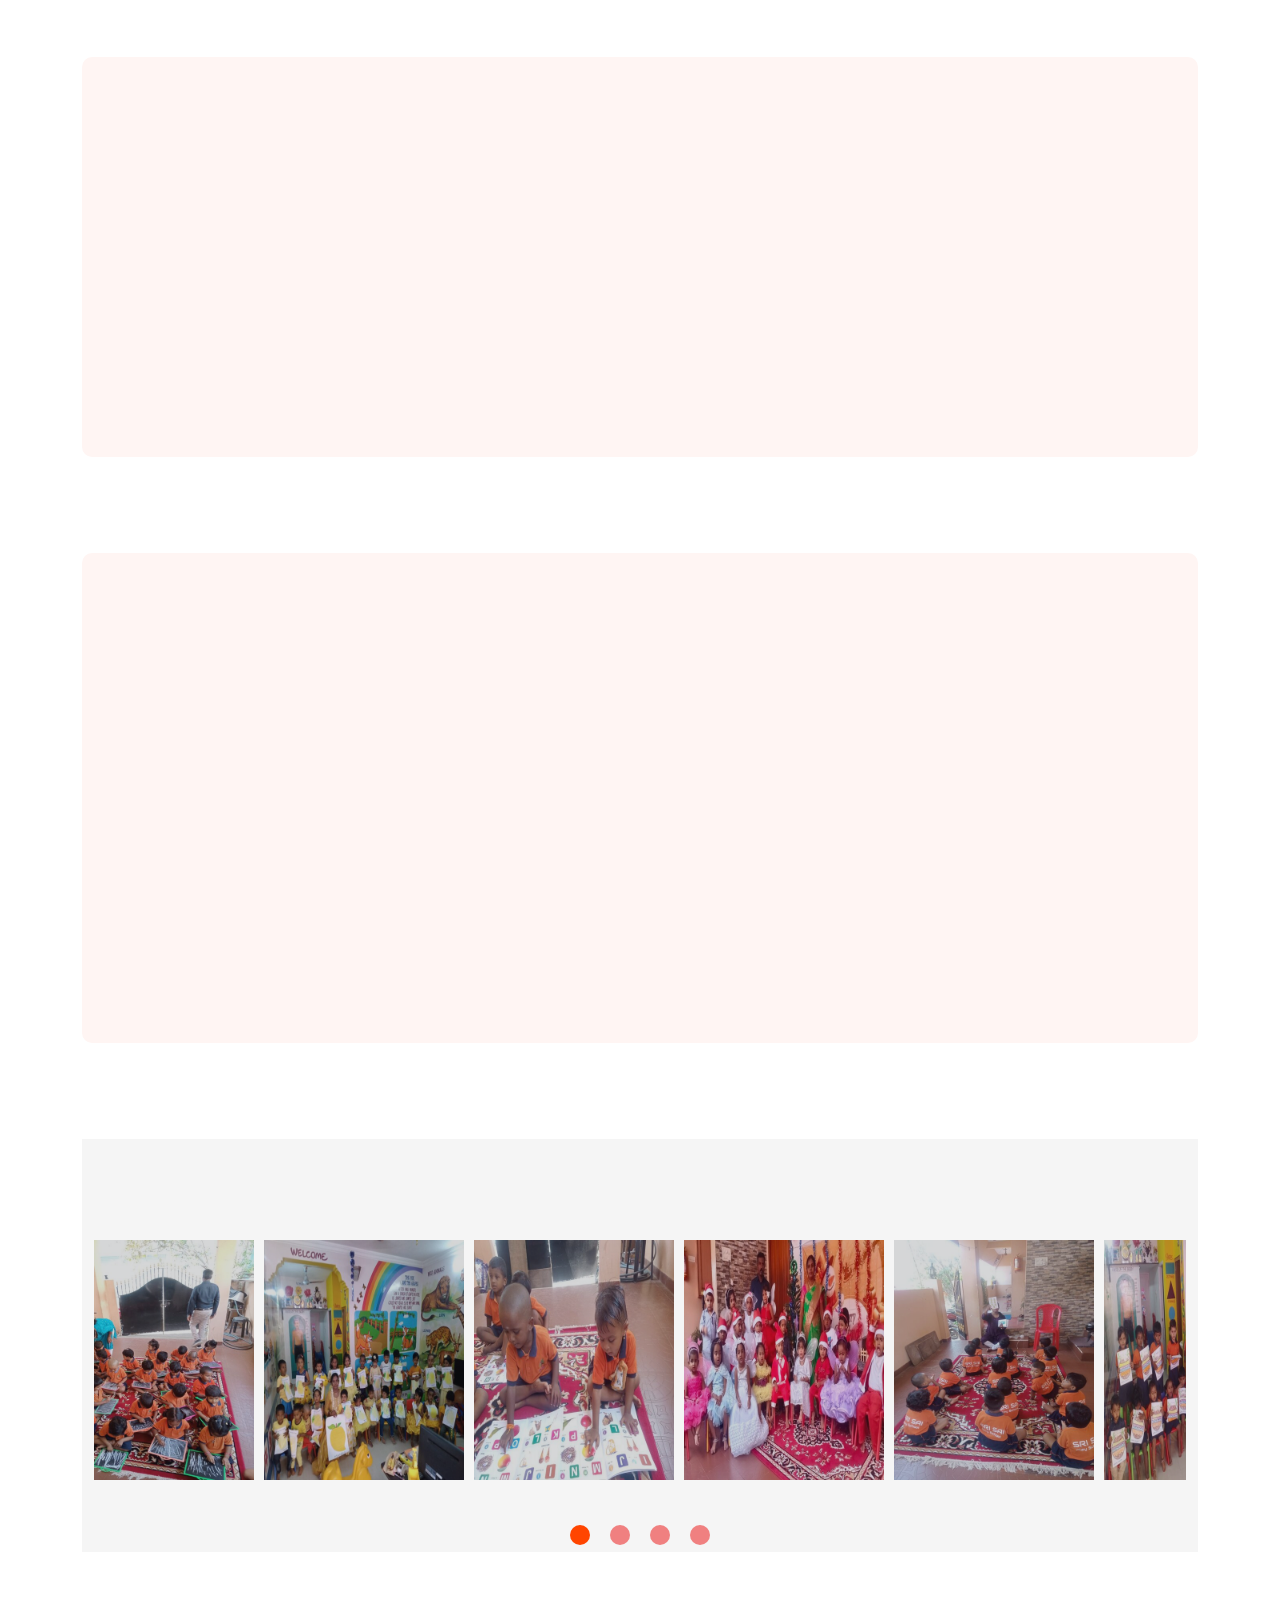
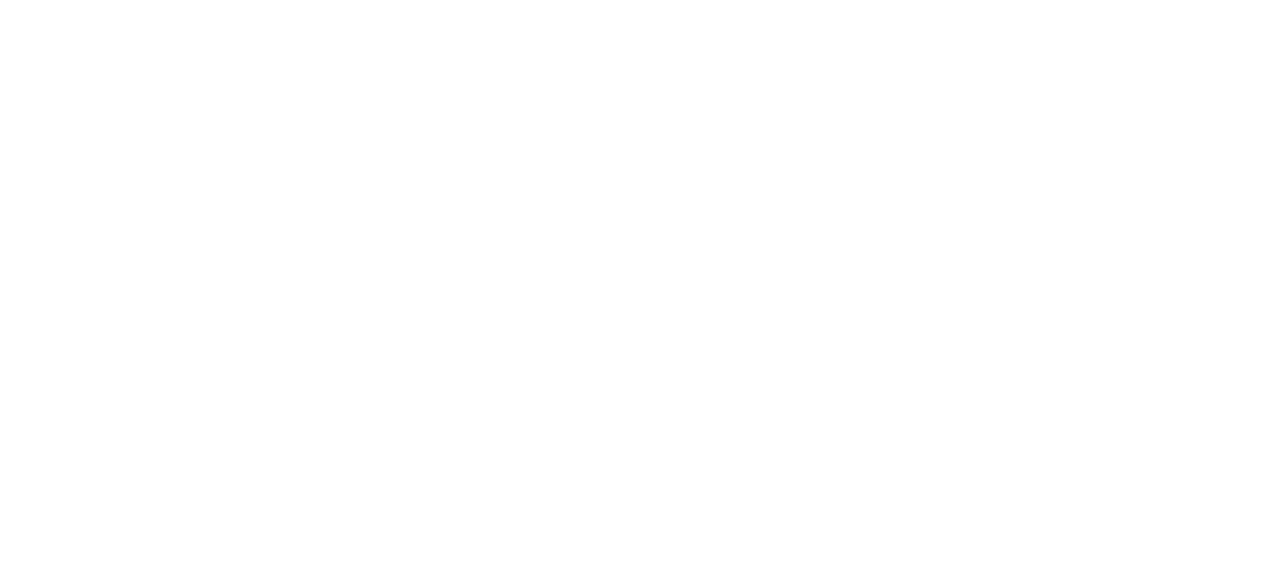
==== commit bad3f63d: "remove txt from gallery and index html" ====
--- a/index.html
+++ b/index.html
@@ -802,20 +802,20 @@
 <script src="js/jquery.singlePageNav.min.js"></script>
 <script src="js/parallax.min.js"></script>
 
-<span onclick="$('gallery1').click();">View Gallery</span>
-<span onclick="$('gallery2').click();">View Gallery</span>
-
-<span onclick="$('gallery3').click();">View Gallery</span>
-<span onclick="$('gallery4').click();">View Gallery</span>
-<span onclick="$('gallery5').click();">View Gallery</span>v
-<span onclick="$('gallery6').click();">View Gallery</span>
-<span onclick="$('gallery7').click();">View Gallery</span>
-<span onclick="$('gallery8').click();">View Gallery</span>
-<span onclick="$('gallery9').click();">View Gallery</span>
-
-<span onclick="$('gallery10').click();">View Gallery</span>
-<span onclick="$('gallery11').click();">View Gallery</span>
-<span onclick="$('gallery12').click();">View Gallery</span>
+<span onclick="$('gallery1').click();"></span>
+<span onclick="$('gallery2').click();"></span>
+
+<span onclick="$('gallery3').click();"></span>
+<span onclick="$('gallery4').click();"></span>
+<span onclick="$('gallery5').click();"></span>
+<span onclick="$('gallery6').click();"></span>
+<span onclick="$('gallery7').click();"></span>
+<span onclick="$('gallery8').click();"></span>
+<span onclick="$('gallery9').click();"></span>
+
+<span onclick="$('gallery10').click();"></span>
+<span onclick="$('gallery11').click();"></span>
+<span onclick="$('gallery12').click();"></span>
 
 
 
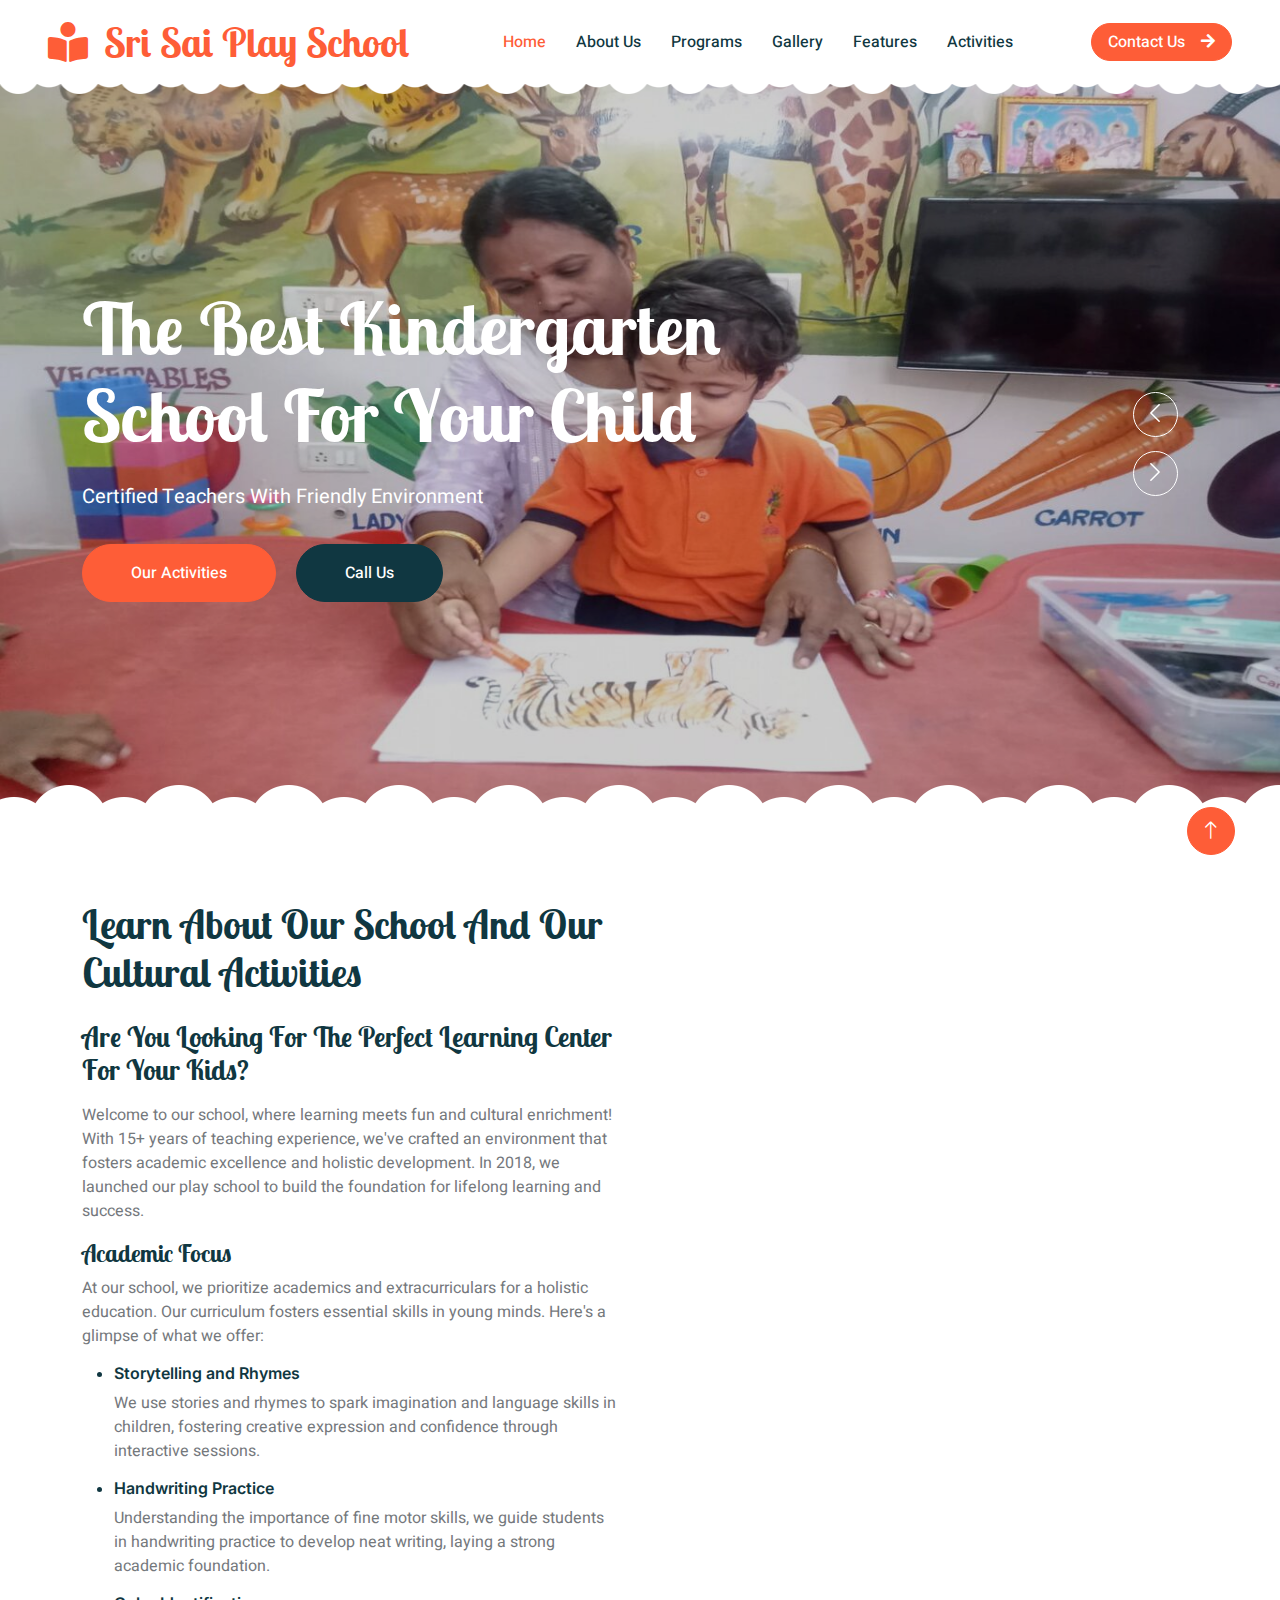
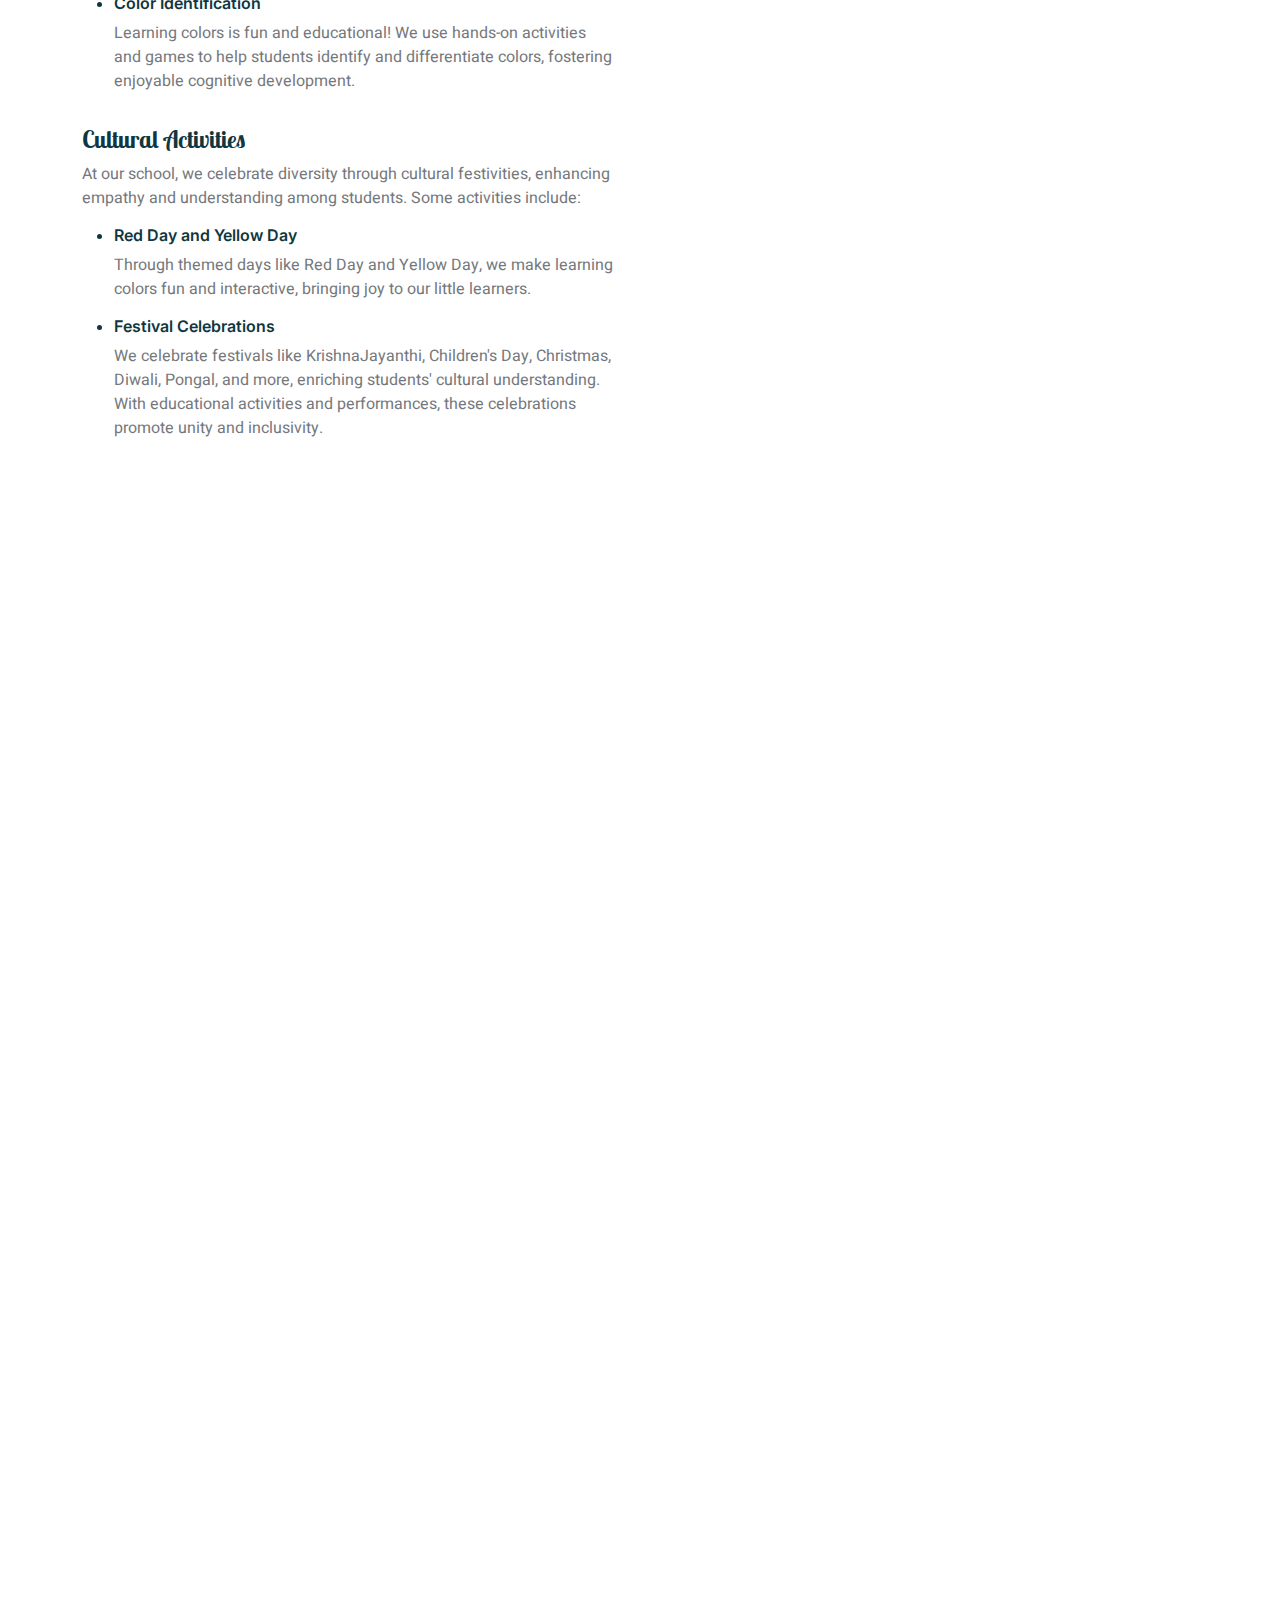
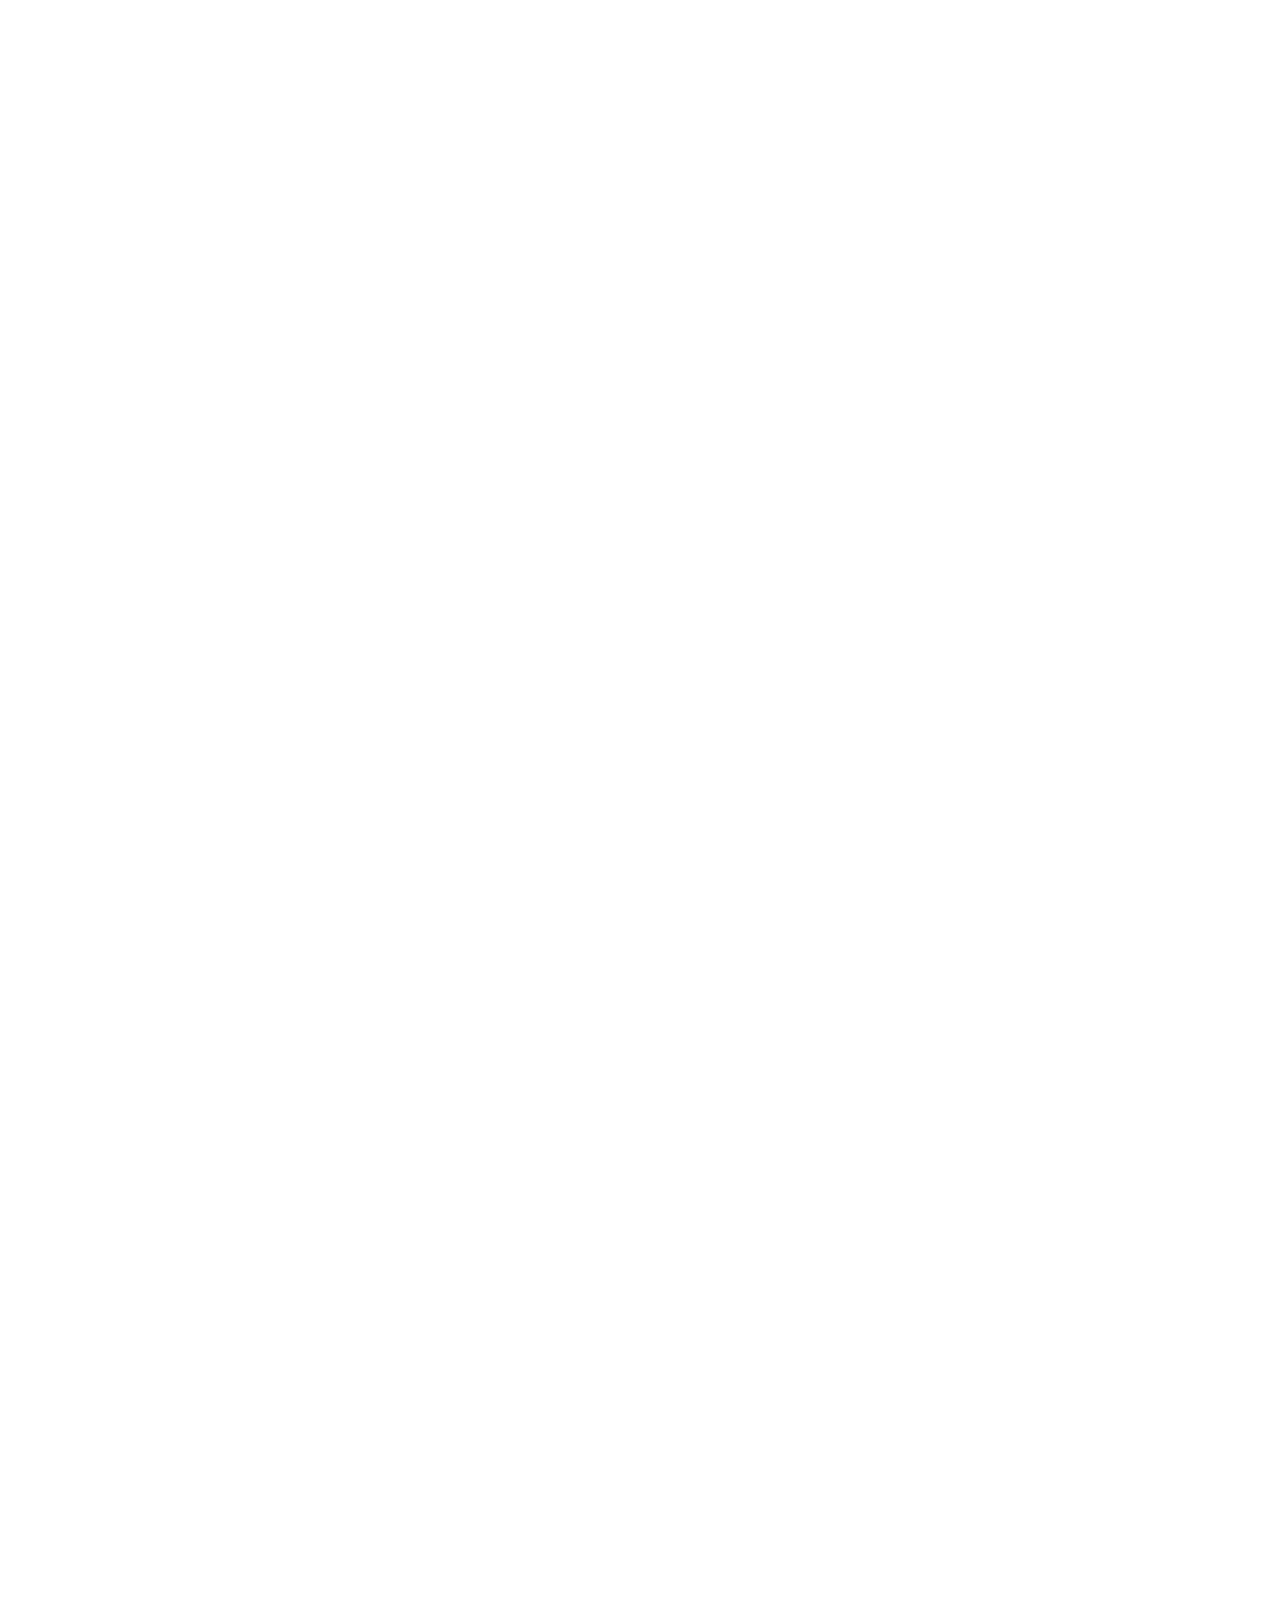
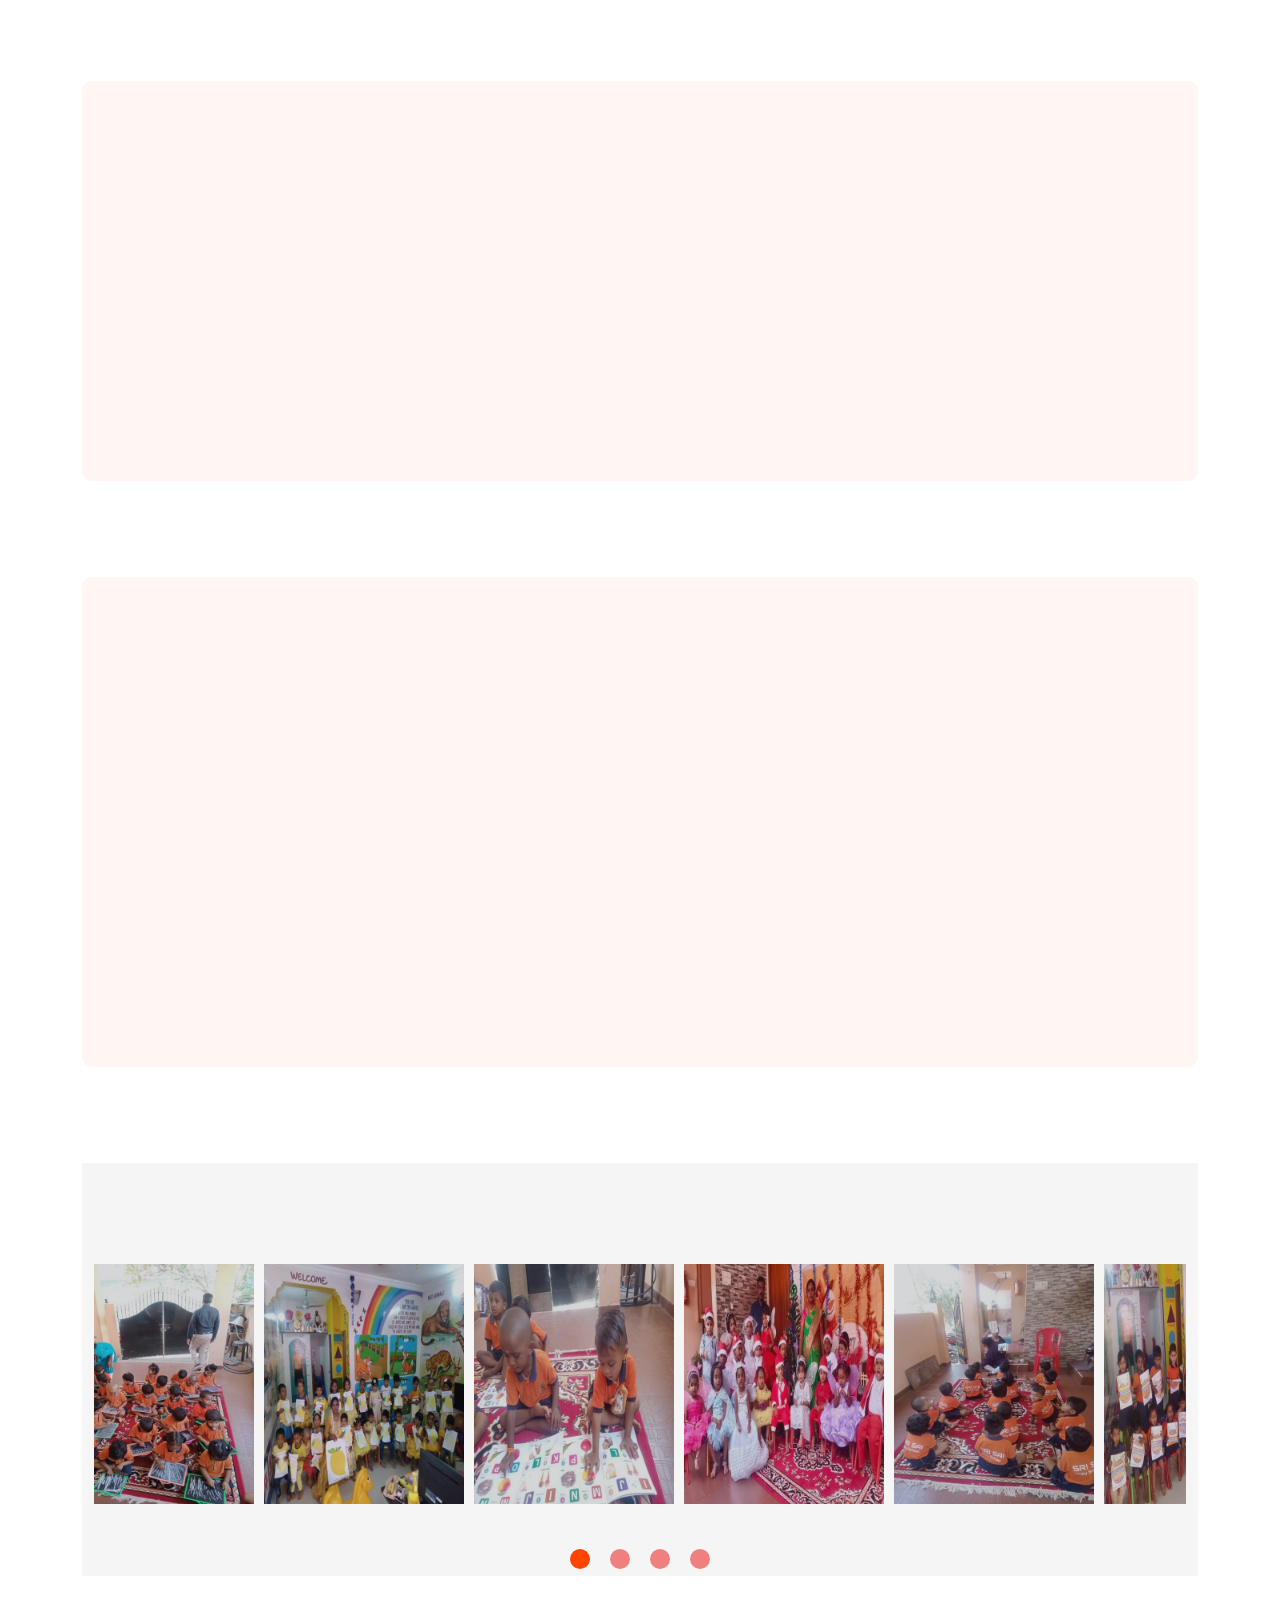
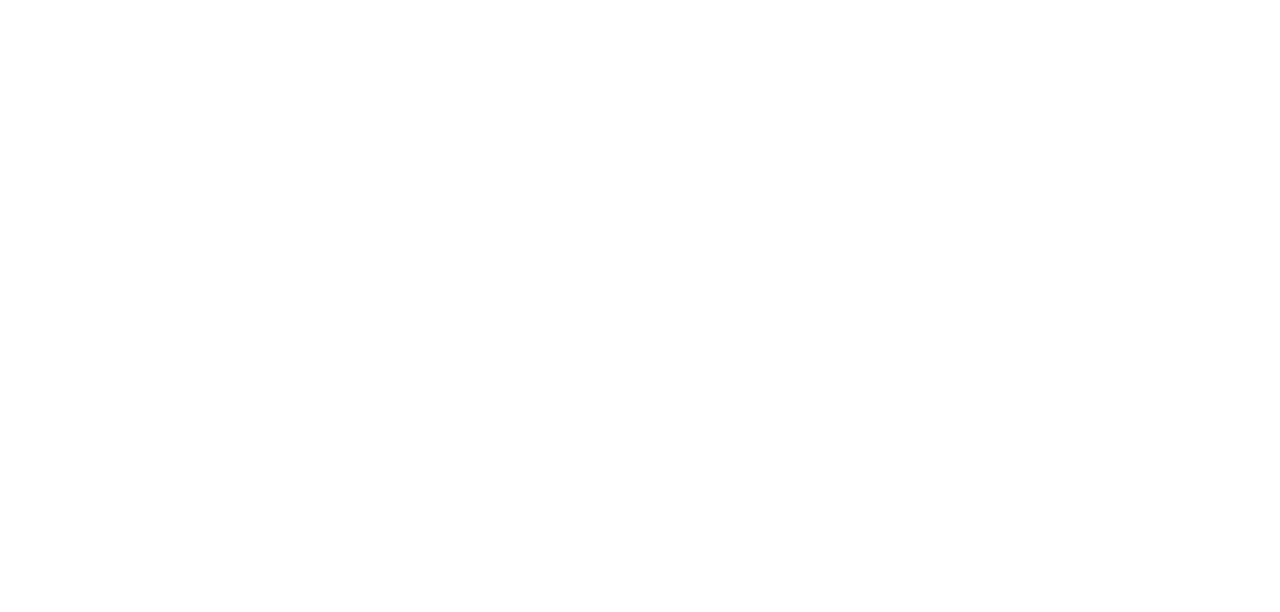
==== commit 9217a37e: "changes made in index.html an class.html in programme content" ====
--- a/index.html
+++ b/index.html
@@ -153,7 +153,16 @@
                                 <img class="img-fluid w-100 rounded-circle bg-light p-3" src="img/about.jpg" alt="">
                             </div>
                             <div class="col-6 text-end" style="margin-top: -150px;">
+                                <img class="img-fluid w-100 rounded-circle bg-light p-3" src="img/abt6.jpg" alt="">
+                            </div>
+                            <div class="col-12 text-center">
+                                <img class="img-fluid w-75 rounded-circle bg-light p-3" src="img/abt4.jpg" alt="">
+                            </div>
+                            <div class="col-6 text-start" style="margin-top: -150px;">
                                 <img class="img-fluid w-100 rounded-circle bg-light p-3" src="img/about3 (1).jpg" alt="">
+                            </div>
+                            <div class="col-6 text-end" style="margin-top: -150px;">
+                                <img class="img-fluid w-100 rounded-circle bg-light p-3" src="img/abt3.jpg" alt="">
                             </div>
                         </div>
                     </div>
@@ -169,31 +178,28 @@
                     
                 </div>
                 <div class="row g-4">
-                    <div class="col-lg-4 col-md-6 wow fadeInUp" data-wow-delay="0.1s">
-                        <div class="classes-item">
-                            <div class="bg-light rounded-circle w-75 mx-auto p-3">
-                                <img class="img-fluid rounded-circle" src="img/daycare (1) (1).jpg" alt="">
-                            </div>
-                            <div class="bg-light rounded p-4 pt-5 mt-n5">
-                                <a class="d-block text-center h3 mt-3 mb-4" href="">Day Care</a>
-                                <div class="d-flex align-items-center justify-content-between mb-4">
-                                    <div class="d-flex align-items-center">
-                                           <div class="ms-3">
-                                           
-                                        </div>
-                                    </div>
-                                </div>
+                    <div class="col-lg-4 col-md-6 wow fadeInUp" data-wow-delay="0.3s">
+                        <div class="classes-item">
+                            <div class="bg-light rounded-circle w-75 mx-auto p-3">
+                                <img class="img-fluid rounded-circle" src="img/prekg (2).jpg" alt="">
+                            </div>
+                            <div class="bg-light rounded p-4 pt-5 mt-n5">
+                                <a class="d-block text-center h3 mt-3 mb-4" href="">Pre-kg</a>
+                                <div class="d-flex align-items-center justify-content-between mb-4">
+                                    <div class="d-flex align-items-center">
+                                       </div>
+                                        </div>
                                 <div class="row g-1">
                                     <div class="col-4">
                                         <div class="border-top border-3 border-primary pt-2">
                                             <h6 class="text-primary mb-1">Age:</h6>
-                                            <small>1.5-2.5 Years</small>
+                                            <small>3-4 Years</small>
                                         </div>
                                     </div>
                                     <div class="col-4">
                                         <div class="border-top border-3 border-success pt-2">
                                             <h6 class="text-success mb-1">Time:</h6>
-                                            <small>9.30-12 pM</small>
+                                            <small>9.30-12 PM</small>
                                         </div>
                                     </div>
                                     <div class="col-4">
@@ -206,22 +212,24 @@
                             </div>
                         </div>
                     </div>
-                    <div class="col-lg-4 col-md-6 wow fadeInUp" data-wow-delay="0.3s">
-                        <div class="classes-item">
-                            <div class="bg-light rounded-circle w-75 mx-auto p-3">
-                                <img class="img-fluid rounded-circle" src="img/prekg (2).jpg" alt="">
-                            </div>
-                            <div class="bg-light rounded p-4 pt-5 mt-n5">
-                                <a class="d-block text-center h3 mt-3 mb-4" href="">Pre-kg</a>
-                                <div class="d-flex align-items-center justify-content-between mb-4">
-                                    <div class="d-flex align-items-center">
-                                       </div>
-                                                          </div>
+                    <div class="col-lg-4 col-md-6 wow fadeInUp" data-wow-delay="0.1s">
+                        <div class="classes-item">
+                            <div class="bg-light rounded-circle w-75 mx-auto p-3">
+                                <img class="img-fluid rounded-circle" src="img/lkg (1).jpg" alt="">
+                            </div>
+                            <div class="bg-light rounded p-4 pt-5 mt-n5">
+                                <a class="d-block text-center h3 mt-3 mb-4" href="">L.K.G</a>
+                                <div class="d-flex align-items-center justify-content-between mb-4">
+                                    <div class="d-flex align-items-center">
+                                       
+                                    </div>
+                                    
+                                </div>
                                 <div class="row g-1">
                                     <div class="col-4">
                                         <div class="border-top border-3 border-primary pt-2">
                                             <h6 class="text-primary mb-1">Age:</h6>
-                                            <small>2.5-3.5 Years</small>
+                                            <small>4-5 Years</small>
                                         </div>
                                     </div>
                                     <div class="col-4">
@@ -240,30 +248,29 @@
                             </div>
                         </div>
                     </div>
-                    <div class="col-lg-4 col-md-6 wow fadeInUp" data-wow-delay="0.1s">
-                        <div class="classes-item">
-                            <div class="bg-light rounded-circle w-75 mx-auto p-3">
-                                <img class="img-fluid rounded-circle" src="img/lkg (1).jpg" alt="">
-                            </div>
-                            <div class="bg-light rounded p-4 pt-5 mt-n5">
-                                <a class="d-block text-center h3 mt-3 mb-4" href="">L.K.G</a>
-                                <div class="d-flex align-items-center justify-content-between mb-4">
-                                    <div class="d-flex align-items-center">
-                                       
-                                    </div>
-                                    
+                    <div class="col-lg-4 col-md-6 wow fadeInUp" data-wow-delay="0.5s">
+                        <div class="classes-item">
+                            <div class="bg-light rounded-circle w-75 mx-auto p-3">
+                                <img class="img-fluid rounded-circle" src="img/ukg.jpg" alt="">
+                            </div>
+                            <div class="bg-light rounded p-4 pt-5 mt-n5">
+                                <a class="d-block text-center h3 mt-3 mb-4" href="">U.K.G</a>
+                                <div class="d-flex align-items-center justify-content-between mb-4">
+                                    <div class="d-flex align-items-center">
+                                              </div>
+                                   
                                 </div>
                                 <div class="row g-1">
                                     <div class="col-4">
                                         <div class="border-top border-3 border-primary pt-2">
                                             <h6 class="text-primary mb-1">Age:</h6>
-                                            <small>3.5-5 Years</small>
+                                            <small>5-6 Years</small>
                                         </div>
                                     </div>
                                     <div class="col-4">
                                         <div class="border-top border-3 border-success pt-2">
                                             <h6 class="text-success mb-1">Time:</h6>
-                                            <small>9.30-12 AM</small>
+                                            <small>9.30-12pm</small>
                                         </div>
                                     </div>
                                     <div class="col-4">
@@ -276,29 +283,31 @@
                             </div>
                         </div>
                     </div>
-                    <div class="col-lg-4 col-md-6 wow fadeInUp" data-wow-delay="0.5s">
-                        <div class="classes-item">
-                            <div class="bg-light rounded-circle w-75 mx-auto p-3">
-                                <img class="img-fluid rounded-circle" src="img/tution (1).jpg" alt="">
-                            </div>
-                            <div class="bg-light rounded p-4 pt-5 mt-n5">
-                                <a class="d-block text-center h3 mt-3 mb-4" href="">Tution</a>
-                                <div class="d-flex align-items-center justify-content-between mb-4">
-                                    <div class="d-flex align-items-center">
-                                              </div>
-                                   
+                    <div class="col-lg-4 col-md-6 wow fadeInUp" data-wow-delay="0.1s">
+                        <div class="classes-item">
+                            <div class="bg-light rounded-circle w-75 mx-auto p-3">
+                                <img class="img-fluid rounded-circle" src="img/daycare (1) (1).jpg" alt="">
+                            </div>
+                            <div class="bg-light rounded p-4 pt-5 mt-n5">
+                                <a class="d-block text-center h3 mt-3 mb-4" href="">Day Care</a>
+                                <div class="d-flex align-items-center justify-content-between mb-4">
+                                    <div class="d-flex align-items-center">
+                                           <div class="ms-3">
+                                           
+                                        </div>
+                                    </div>
                                 </div>
                                 <div class="row g-1">
                                     <div class="col-4">
                                         <div class="border-top border-3 border-primary pt-2">
                                             <h6 class="text-primary mb-1">Age:</h6>
-                                            <small>All Students</small>
+                                            <small>From 2 years </small>
                                         </div>
                                     </div>
                                     <div class="col-4">
                                         <div class="border-top border-3 border-success pt-2">
                                             <h6 class="text-success mb-1">Time:</h6>
-                                            <small>5-8 PM</small>
+                                            <small>8.30am onwards</small>
                                         </div>
                                     </div>
                                     <div class="col-4">
@@ -312,6 +321,7 @@
                         </div>
                     </div>
                    
+                   
                     <div class="col-lg-4 col-md-6 wow fadeInUp" data-wow-delay="0.3s">
                         <div class="classes-item">
                             <div class="bg-light rounded-circle w-75 mx-auto p-3">
@@ -327,13 +337,13 @@
                                     <div class="col-4">
                                         <div class="border-top border-3 border-primary pt-2">
                                             <h6 class="text-primary mb-1">Age:</h6>
-                                            <small>3-10 Years</small>
+                                            <small> All Age Groups </small>
                                         </div>
                                     </div>
                                     <div class="col-4">
                                         <div class="border-top border-3 border-success pt-2">
                                             <h6 class="text-success mb-1">Time:</h6>
-                                            <small>3-6 PM</small>
+                                            <small>Depent Upon Your Need</small>
                                         </div>
                                     </div>
                                     <div class="col-4">
@@ -368,7 +378,7 @@
                                     <div class="col-4">
                                         <div class="border-top border-3 border-success pt-2">
                                             <h6 class="text-success mb-1">Time:</h6>
-                                            <small>5-6PM</small>
+                                            <small>6-7am & 6-7pm</small>
                                         </div>
                                     </div>
                                     <div class="col-4">
@@ -731,9 +741,9 @@
                 <p class="mb-2">
                      <a
 							class="text-white-50 mb-2"
-							href="mailto:srisaiplayschool@gmail.com"
+							href="mailto:srisaiplayschool2019@gmail.com"
 							><i class="fa fa-envelope me-2"></i
-							><span>srisaiplayschool@gmail.com</span></a></p>            
+							><span>srisaiplayschool2019@gmail.com</span></a></p>            
             </div>
             <div class="col-lg-4 col-md-8">
                 <h3 class="text-white mb-4">Quick Links</h3>
@@ -766,7 +776,7 @@
         <div class="copyright">
             <div class="row">
                 <div class="col-md-6 text-center text-md-start mb-3 mb-md-0">
-                    &copy; <a class="border-bottom" href="mail:srisaiplayschool@gmail.com"> srisaiplayschool</a>, All Right Reserved. 
+                    &copy; <a class="border-bottom" href="mail:srisaiplayschool2019@gmail.com"> srisaiplayschool</a> All Right Reserved. 
                     
                     <!--/*** This template is free as long as you keep the footer author’s credit link/attribution link/backlink. If you'd like to use the template without the footer author’s credit link/attribution link/backlink, you can purchase the Credit Removal License from "https://htmlcodex.com/credit-removal". Thank you for your support. ***/-->
                     Designed By <a class="border-bottom" href="mailto:lavanyavelu1@gmail.com">lavanyaviknesh</a>
--- a/css/style.css
+++ b/css/style.css
@@ -98,7 +98,6 @@
 
 
 /*** Navbar ***/
-
 .navbar .navbar-nav .nav-link {
     padding: 30px 15px;
     color: var(--dark);
@@ -124,7 +123,6 @@
     vertical-align: middle;
     margin-left: 5px;
     transition: .5s;
-    visibility: visible;
 }
 
 .navbar .dropdown-toggle[aria-expanded=true]::after {
@@ -136,16 +134,7 @@
         margin-right: 0;
         padding: 10px 0;
     }
-    .navbar-toggler{
-        display: block;
-    }
-    .breadcrumb-item + .breadcrumb-item::before{
-        height: 25% ;
-        width: 25%;
-        text-align: center;
-
-    }
-    
+
     .navbar .navbar-nav {
         margin-top: 15px;
         border-top: 1px solid #EEEEEE;
@@ -513,7 +502,6 @@
     padding-right: 0;
     border-right: none;
 }
-
 @media (max-width:1100px) {
     iframe  {
     height: 480px ;
@@ -527,6 +515,4 @@
 
 }
 
-}
-
-
+}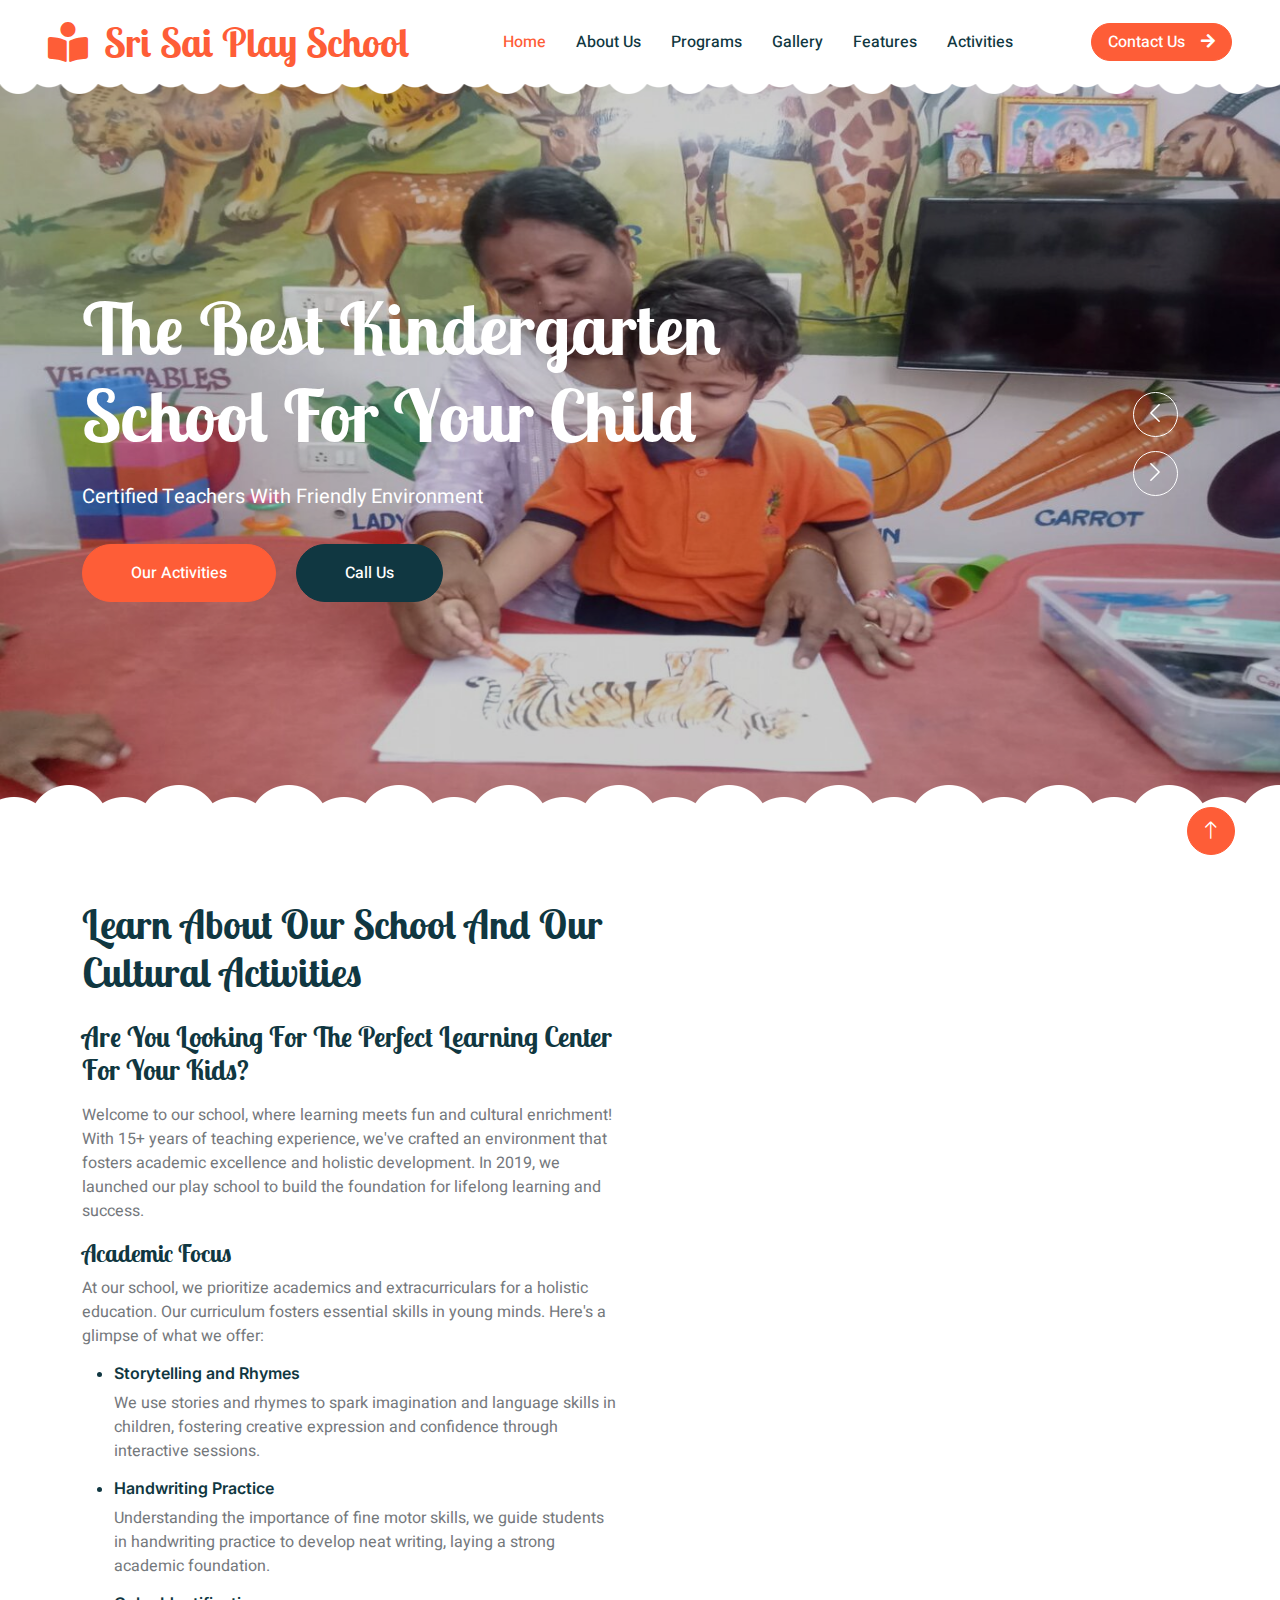
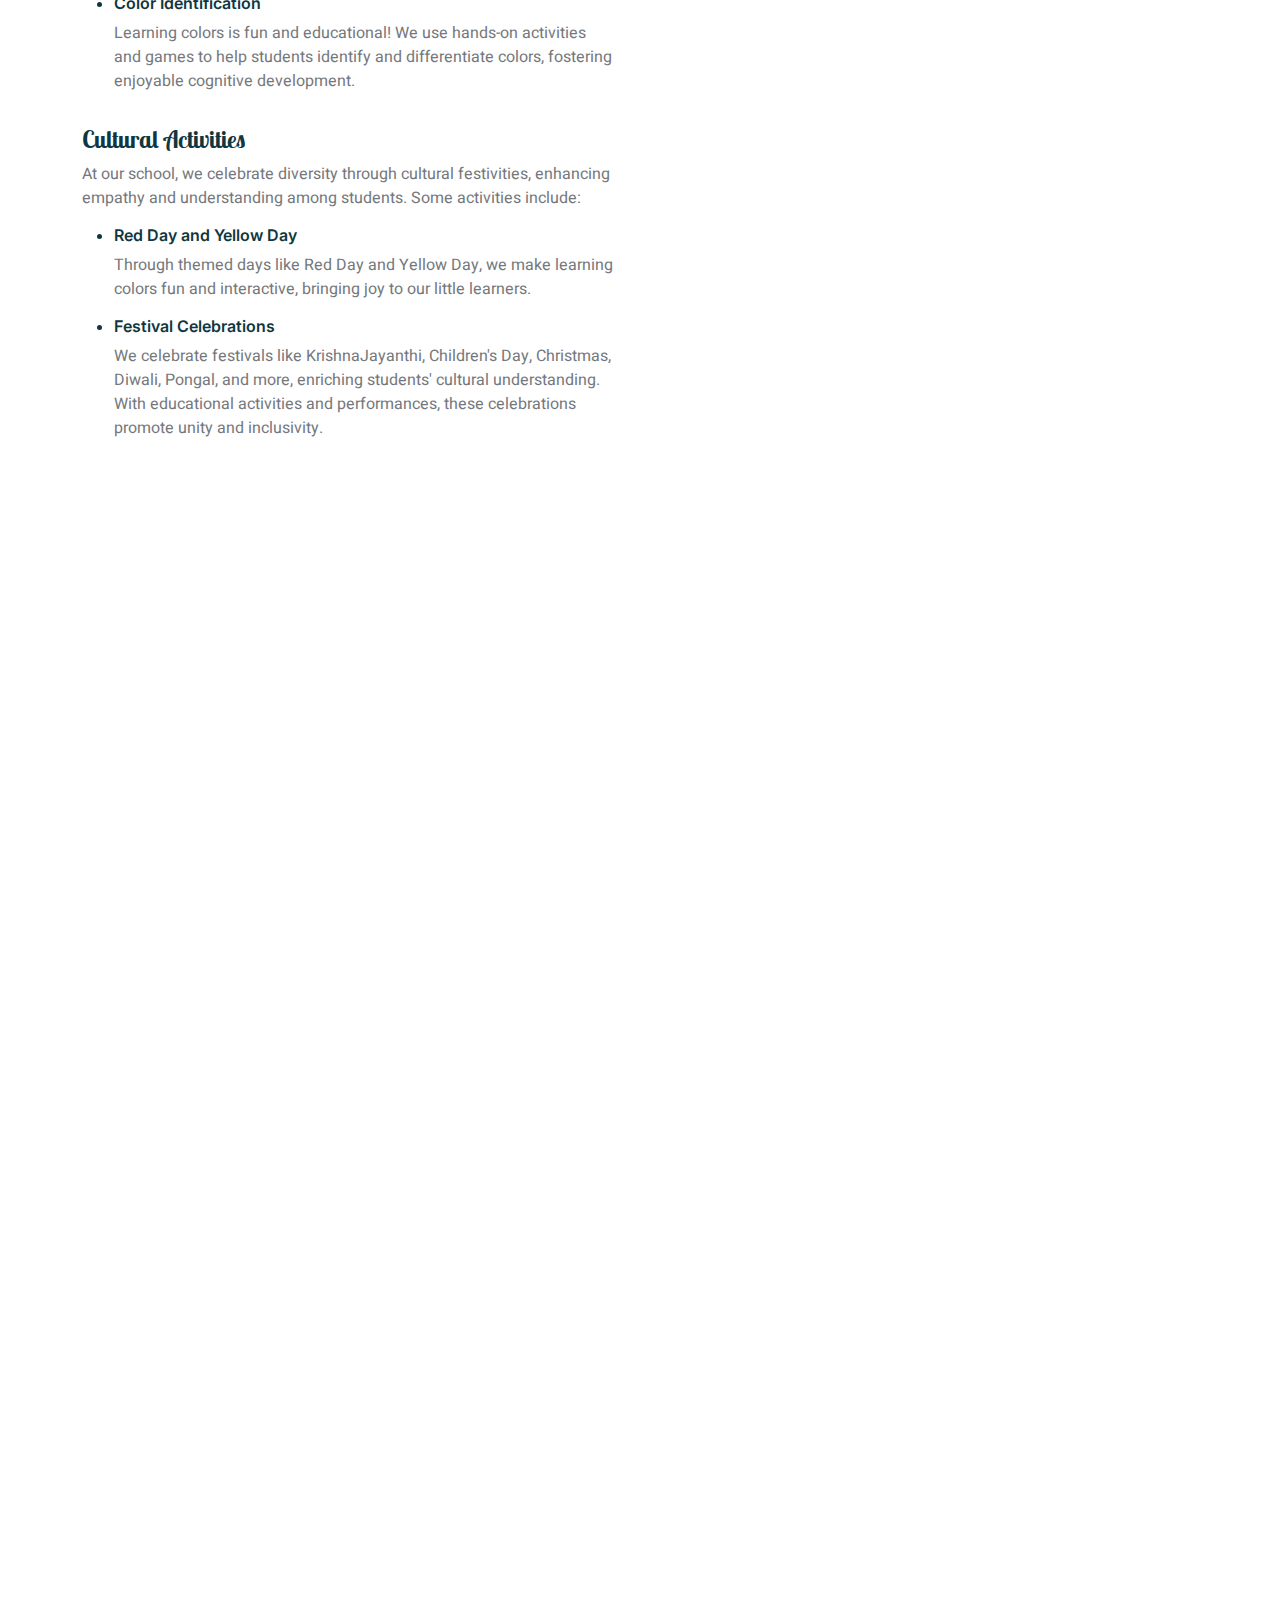
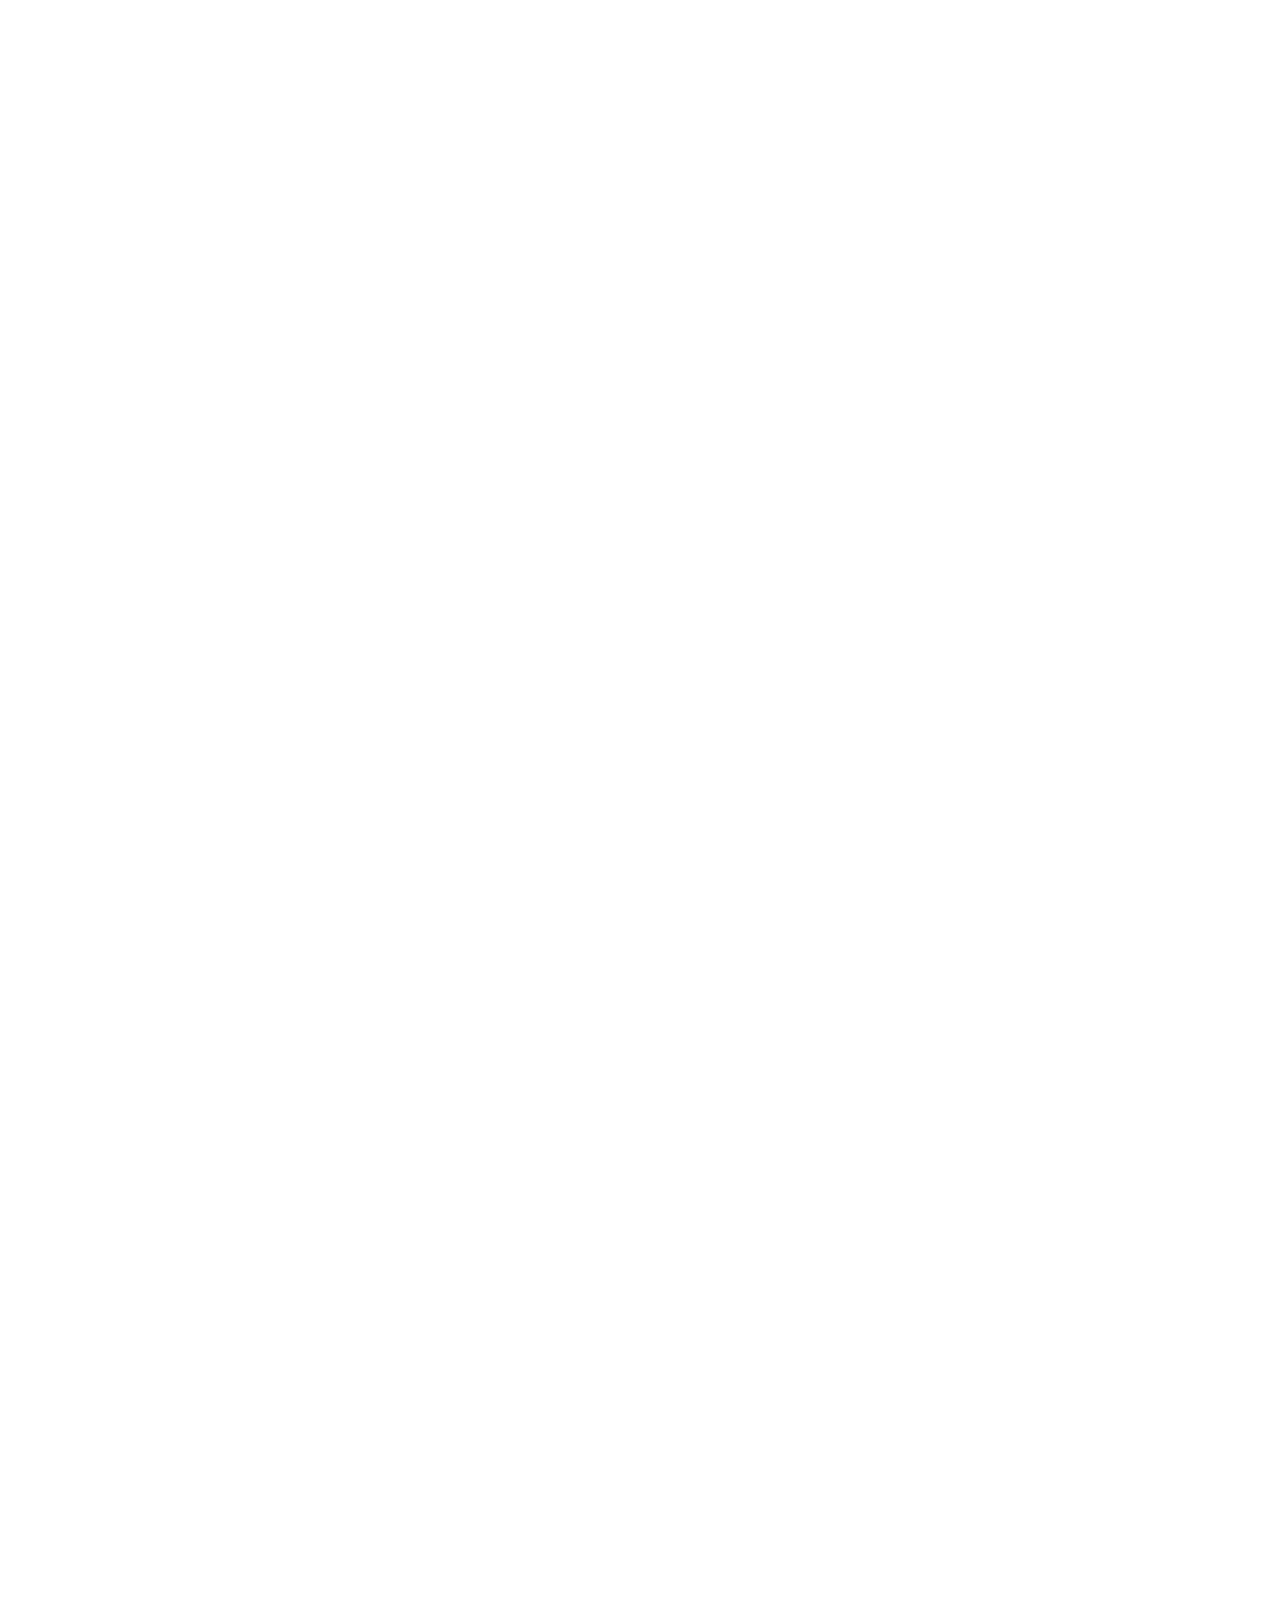
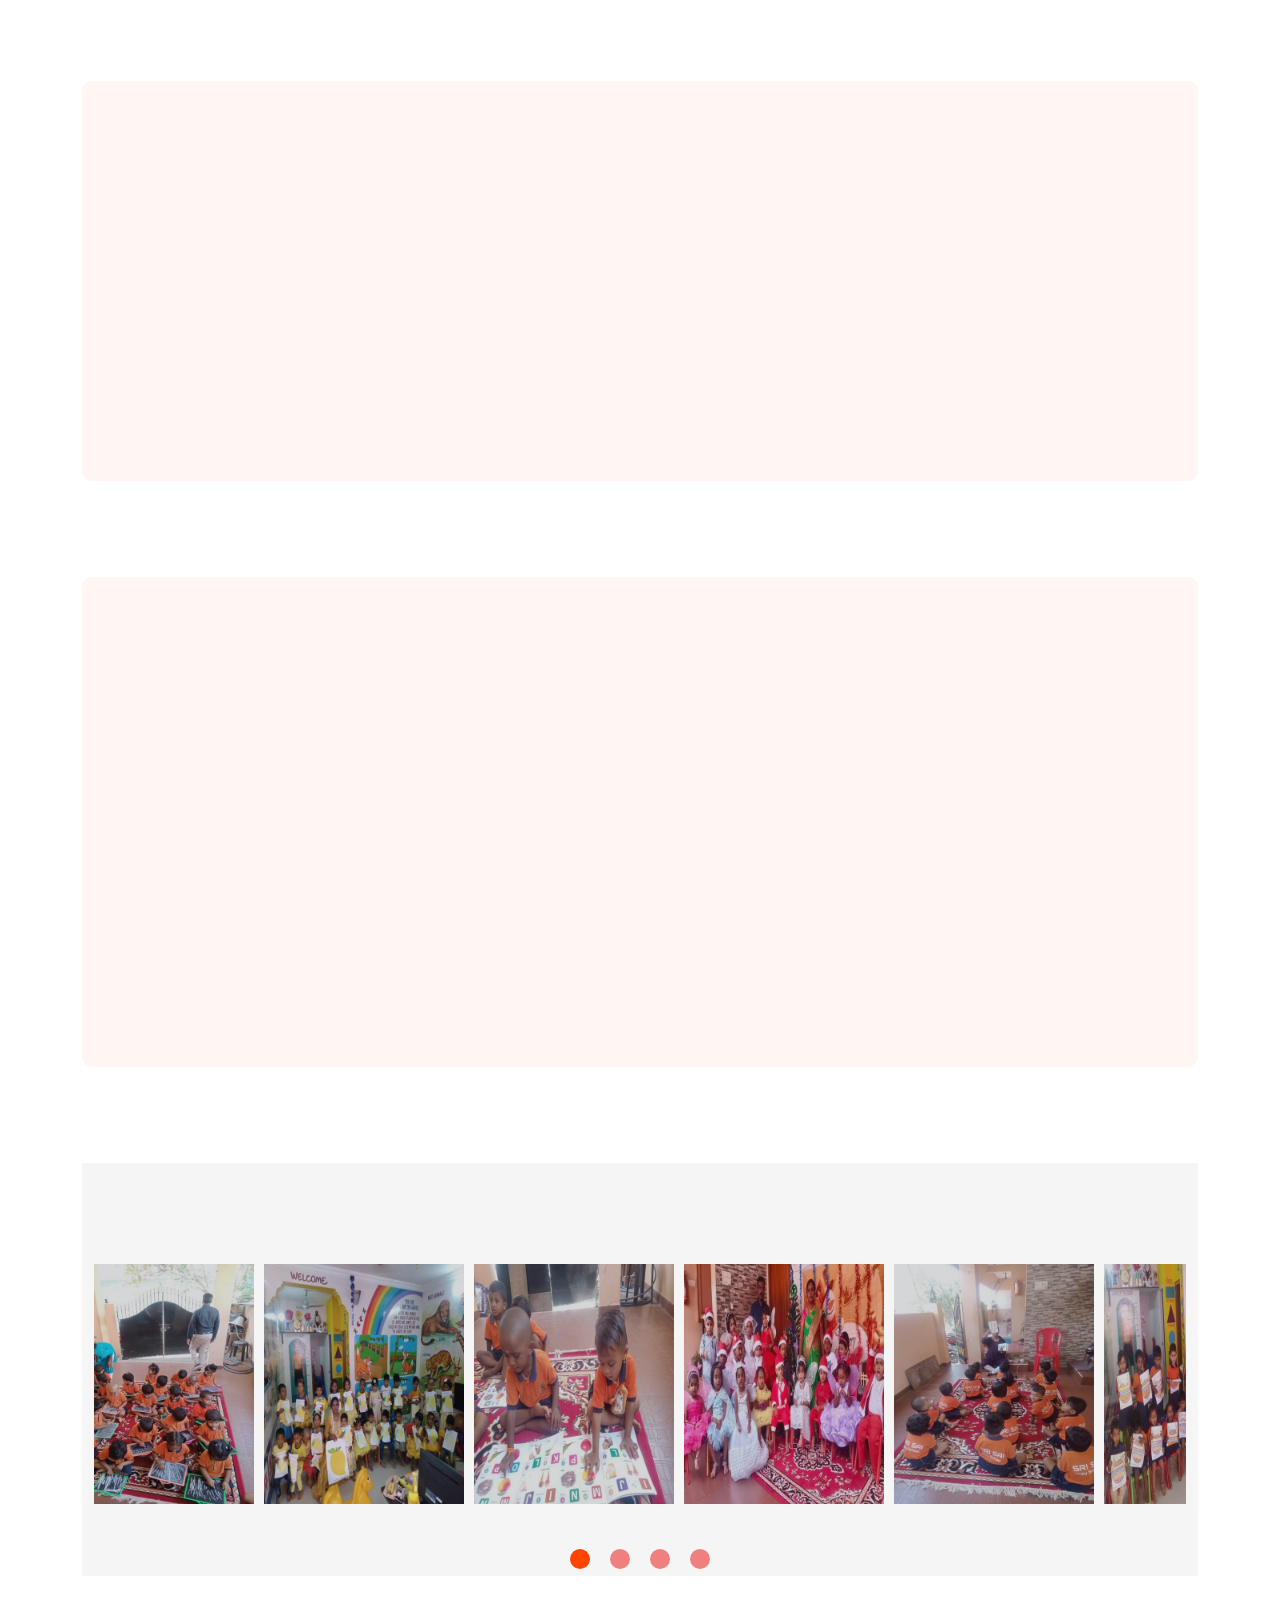
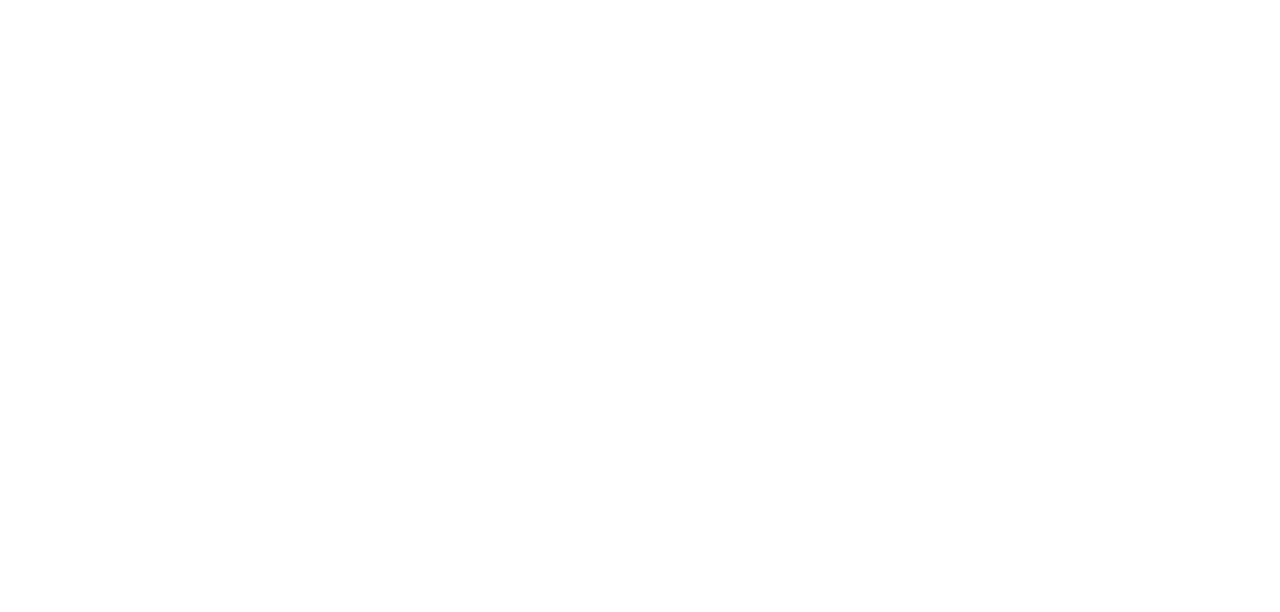
==== commit fab82901: "year chnge in about us 2018 to 2019" ====
--- a/index.html
+++ b/index.html
@@ -125,7 +125,7 @@
                         <h1 class="mb-4">Learn About Our School And Our Cultural Activities</h1>
                         <p><h3>Are You Looking For The Perfect Learning Center For Your Kids? </h3> </p>
                             
-                            <p>Welcome to our school, where learning meets fun and cultural enrichment! With 15+ years of teaching experience, we've crafted an environment that fosters academic excellence and holistic development. In 2018, we launched our play school to build the foundation for lifelong learning and success. </p>                      
+                            <p>Welcome to our school, where learning meets fun and cultural enrichment! With 15+ years of teaching experience, we've crafted an environment that fosters academic excellence and holistic development. In 2019, we launched our play school to build the foundation for lifelong learning and success. </p>                      
                         <h4>Academic Focus</h4><p>At our school, we prioritize academics and extracurriculars for a holistic education. Our curriculum fosters essential skills in young minds. Here's a glimpse of what we offer:</p>
                          <ul><h6><li> Storytelling and Rhymes</h6></li><p> We use stories and rhymes to spark imagination and language skills in children, fostering creative expression and confidence through interactive sessions. </p>
                         <h6><li>Handwriting Practice</h6></li><p>Understanding the importance of fine motor skills, we guide students in handwriting practice to develop neat writing, laying a strong academic foundation.</p>
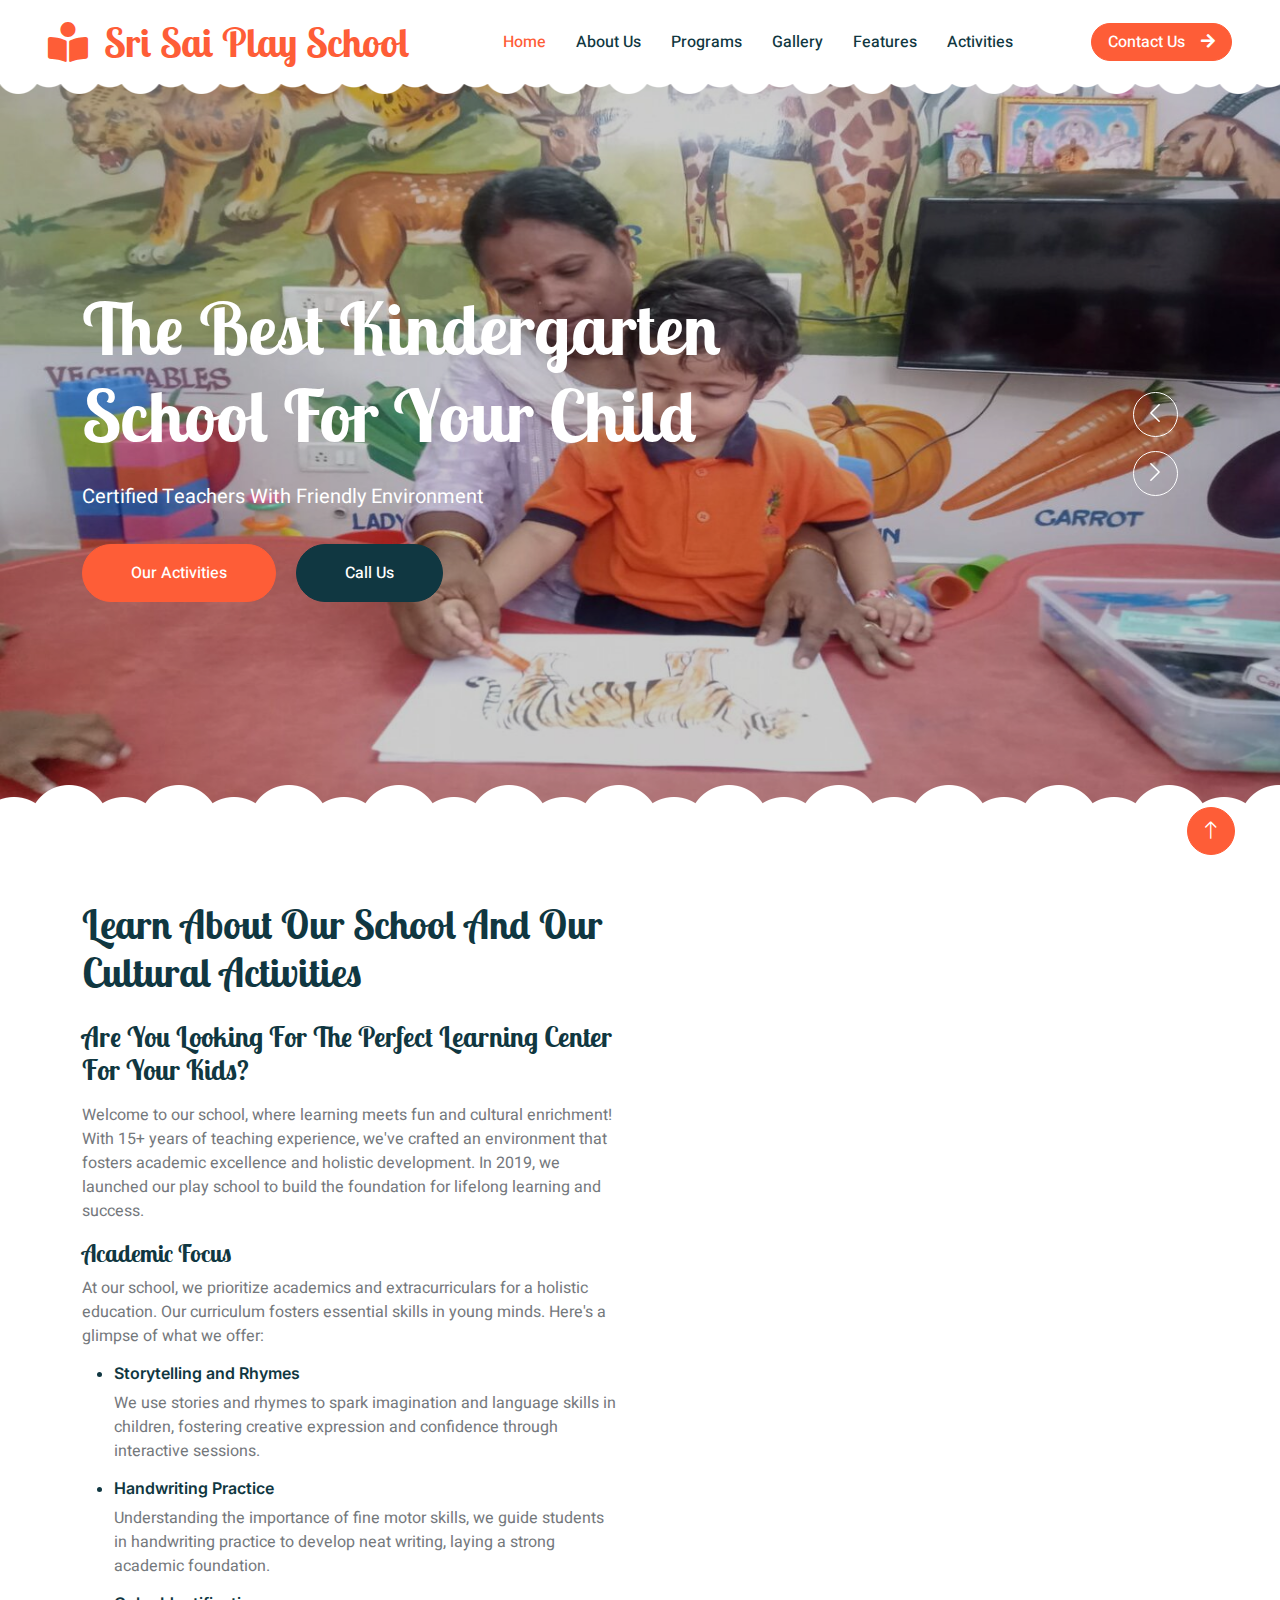
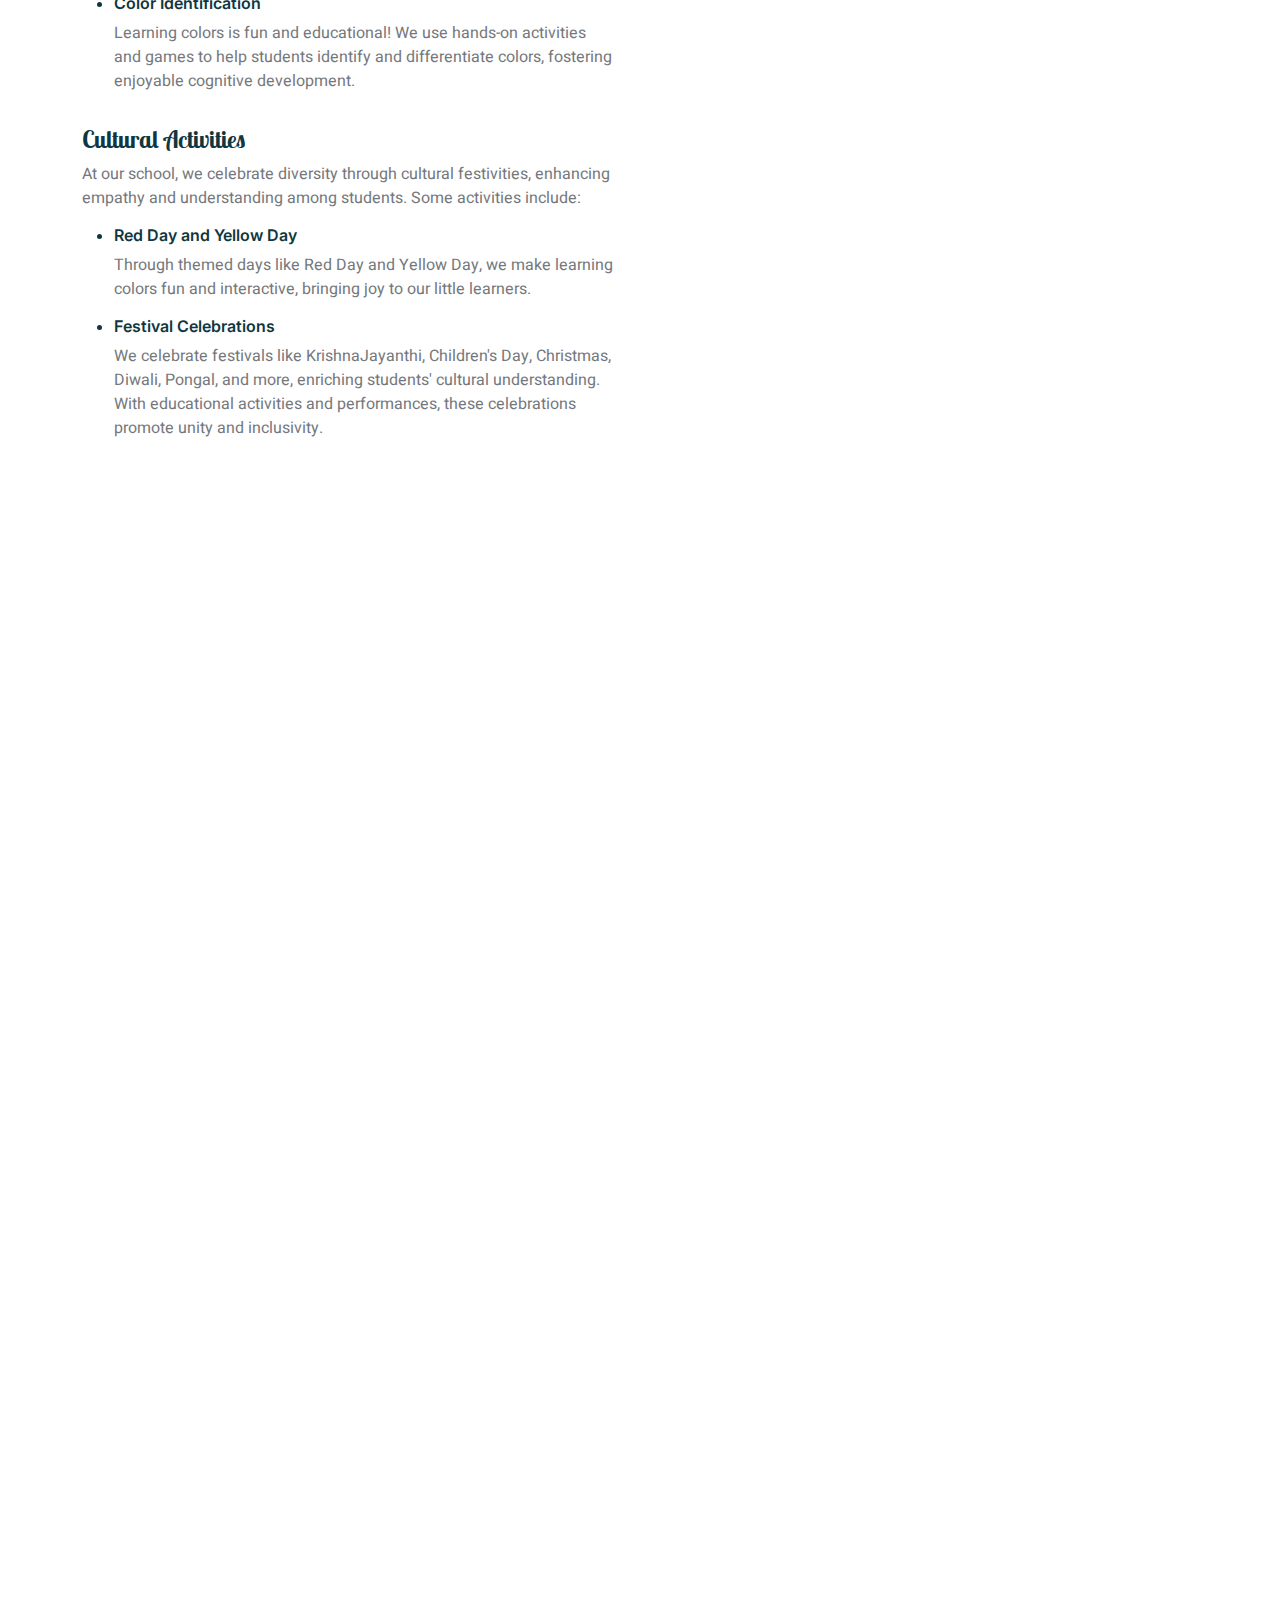
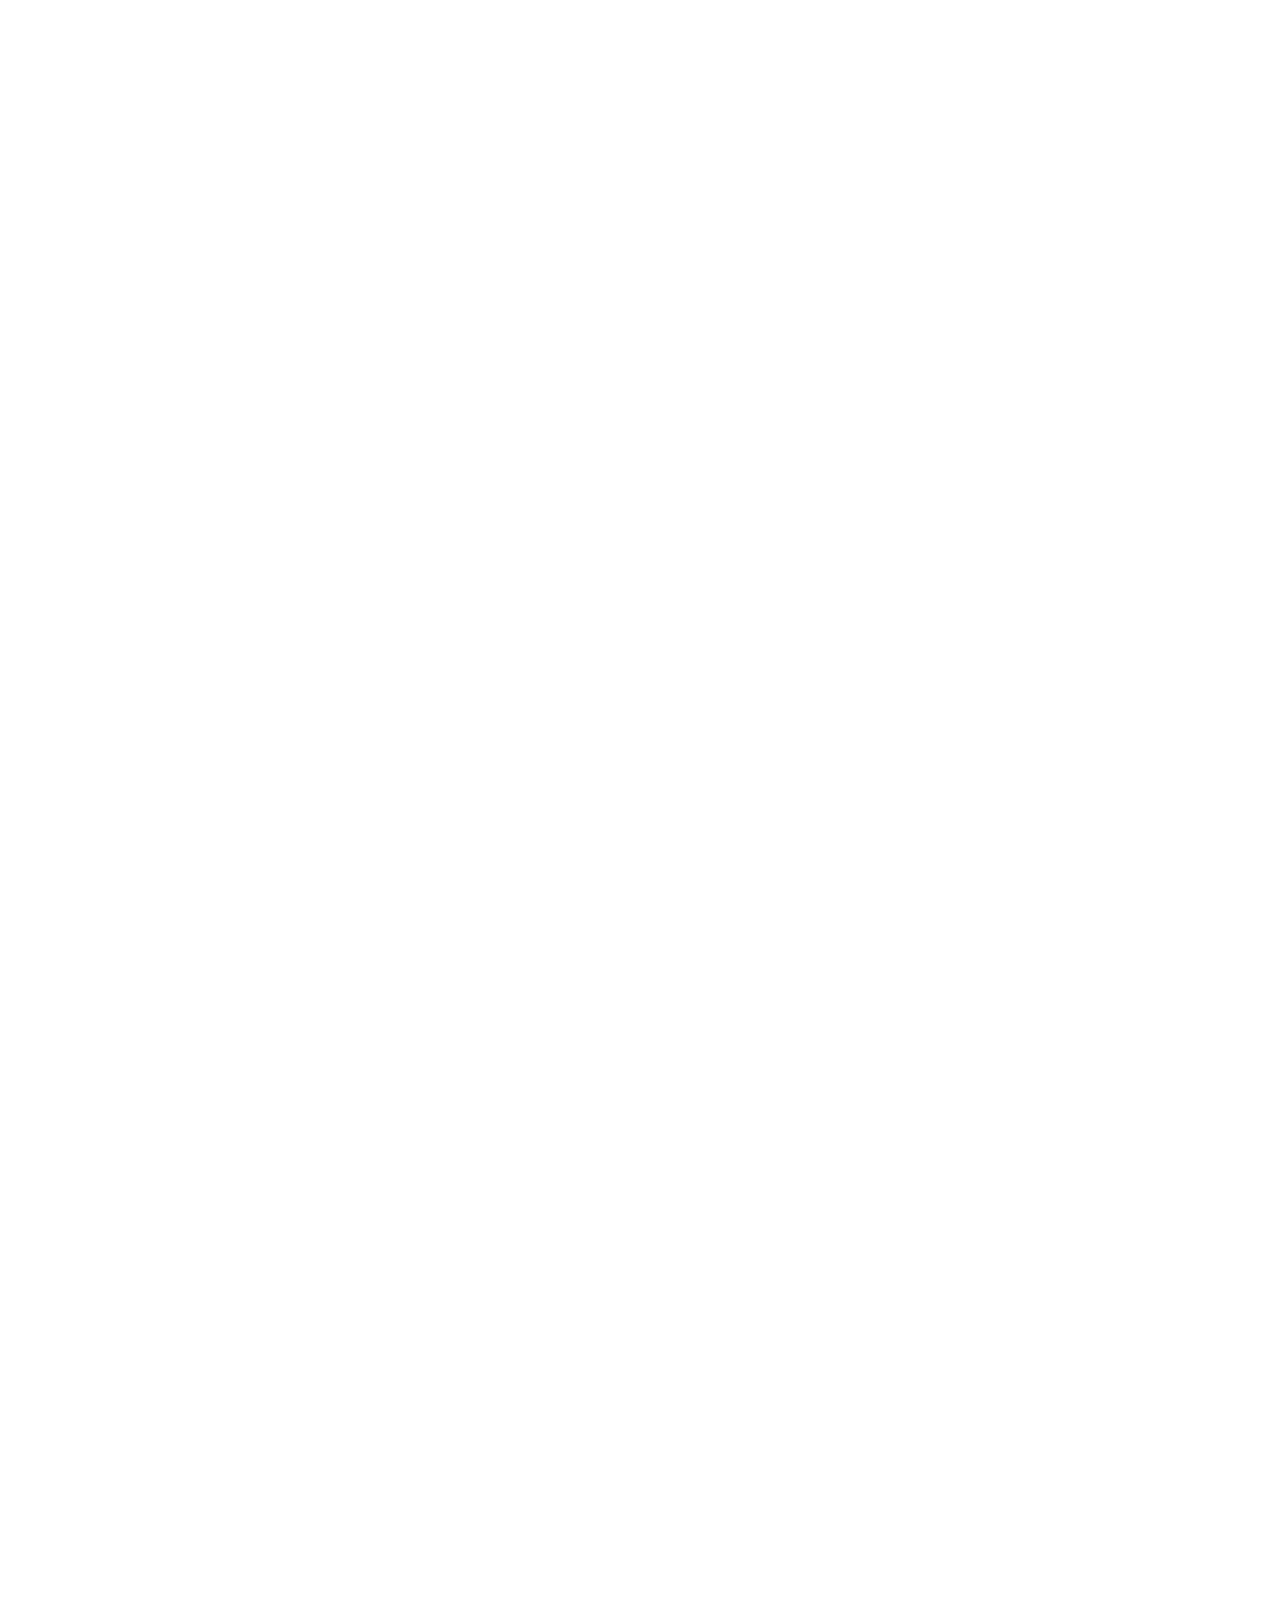
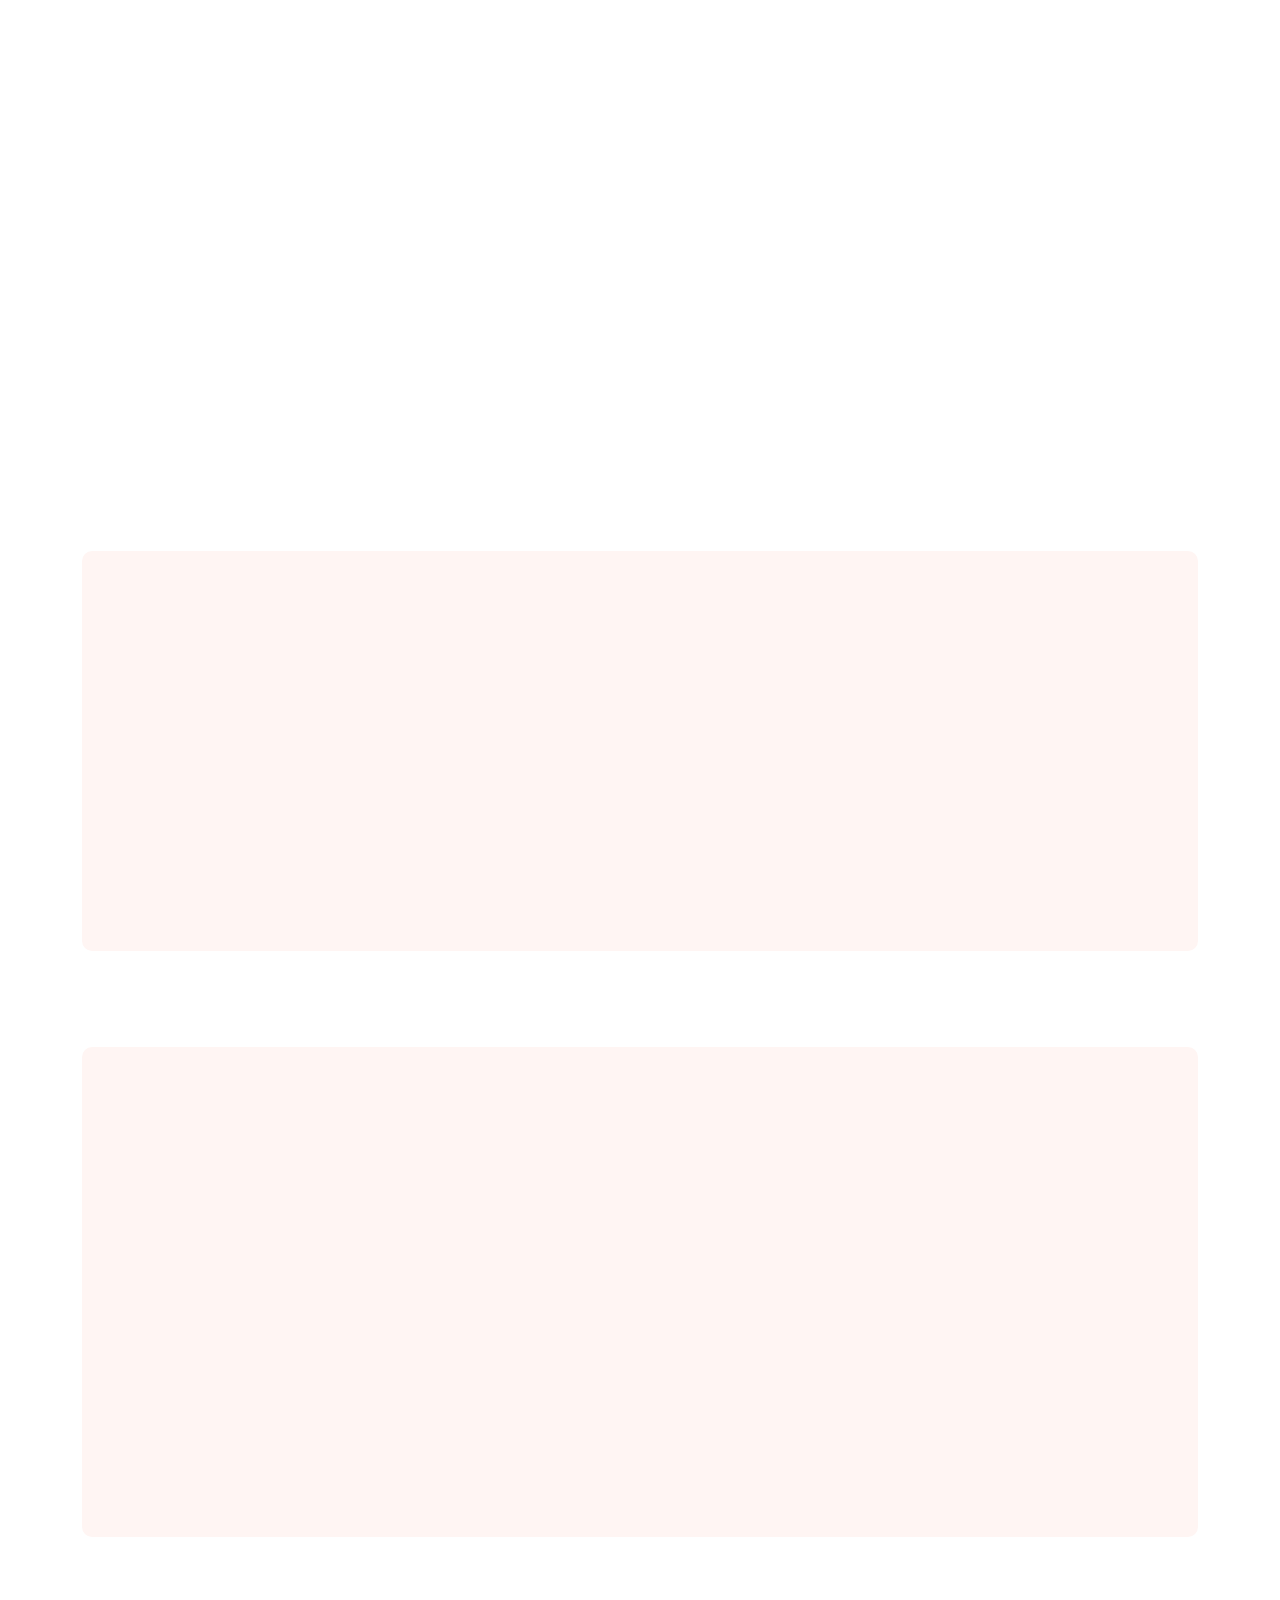
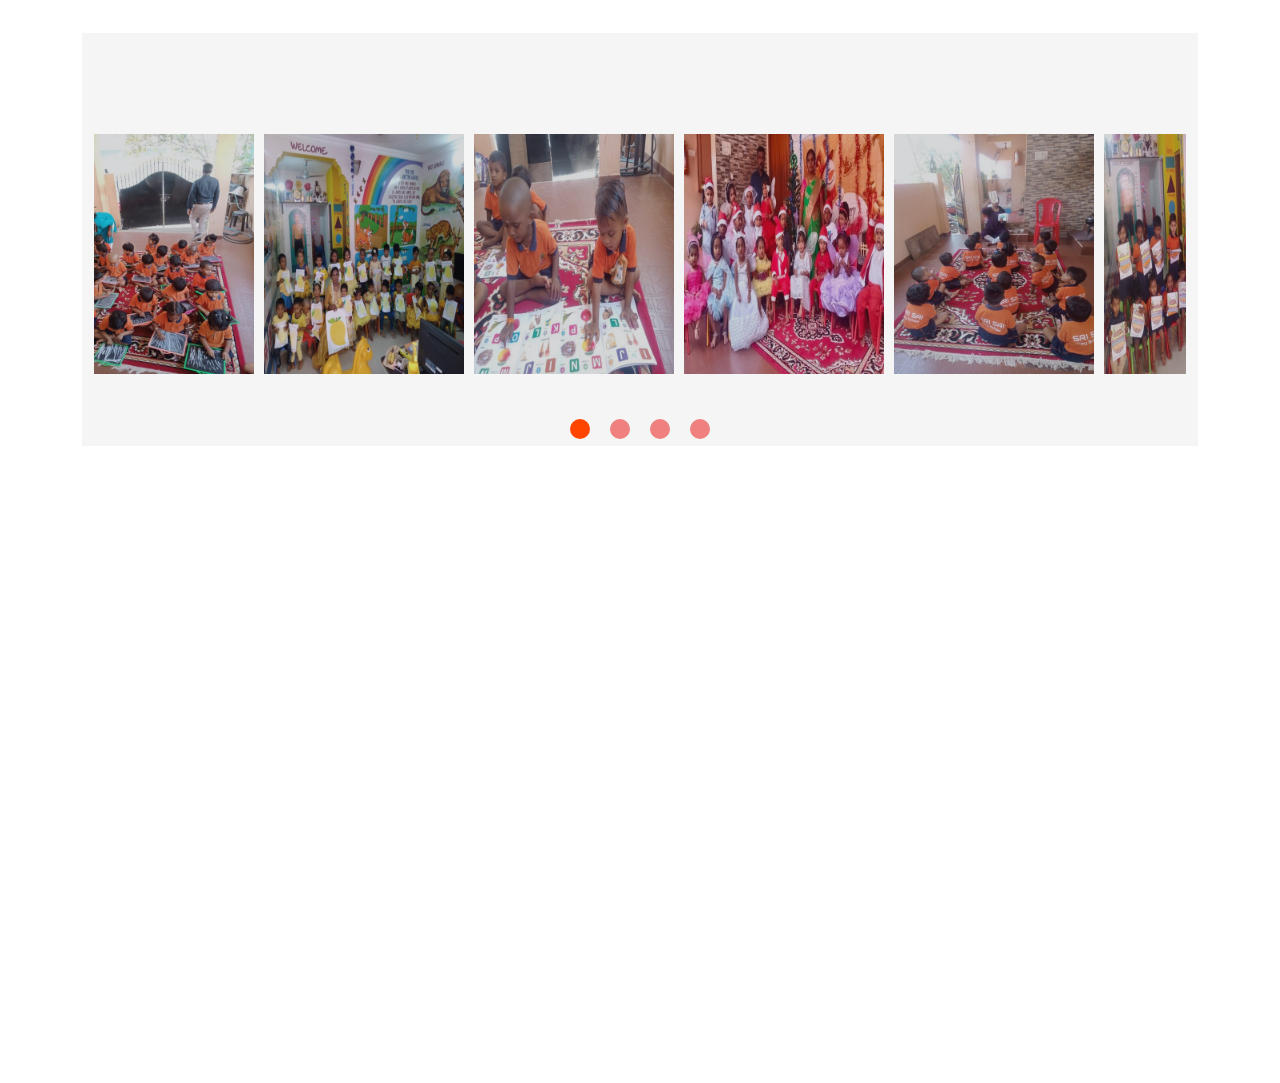
==== commit eaa23d4d: "tution added in programmes  update in index and class html" ====
--- a/index.html
+++ b/index.html
@@ -320,9 +320,8 @@
                             </div>
                         </div>
                     </div>
-                   
-                   
-                    <div class="col-lg-4 col-md-6 wow fadeInUp" data-wow-delay="0.3s">
+                
+                   <div class="col-lg-4 col-md-6 wow fadeInUp" data-wow-delay="0.3s">
                         <div class="classes-item">
                             <div class="bg-light rounded-circle w-75 mx-auto p-3">
                                 <img class="img-fluid rounded-circle" src="img/afterschool (1).jpg" alt="">
@@ -356,6 +355,45 @@
                             </div>
                         </div>
                     </div>
+                    <div class="col-lg-4 col-md-6 wow fadeInUp" data-wow-delay="0.1s">
+                        <div class="classes-item">
+                            <div class="bg-light rounded-circle w-75 mx-auto p-3">
+                                <img class="img-fluid rounded-circle" src="img/tution (1).jpg" alt="">
+                            </div>
+                            <div class="bg-light rounded p-4 pt-5 mt-n5">
+                                <a class="d-block text-center h3 mt-3 mb-4" href="">Tution</a>
+                                <div class="d-flex align-items-center justify-content-between mb-4">
+                                    <div class="d-flex align-items-center">
+                                           <div class="ms-3">
+                                           
+                                        </div>
+                                    </div>
+                                </div>
+                                <div class="row g-1">
+                                    <div class="col-4">
+                                        <div class="border-top border-3 border-primary pt-2">
+                                            <h6 class="text-primary mb-1">Class:</h6>
+                                            <small> I-VIII STD </small>
+                                        </div>
+                                    </div>
+                                    <div class="col-4">
+                                        <div class="border-top border-3 border-success pt-2">
+                                            <h6 class="text-success mb-1">Time:</h6>
+                                            <small>6-8pm</small>
+                                        </div>
+                                    </div>
+                                    <div class="col-4">
+                                        <div class="border-top border-3 border-warning pt-2">
+                                            <h6 class="text-warning mb-1">Capacity:</h6>
+                                            <small>30 Kids</small>
+                                        </div>
+                                    </div>
+                                </div>
+                            </div>
+                        </div>
+                    </div>
+                   
+                   
                     <div class="col-lg-4 col-md-6 wow fadeInUp" data-wow-delay="0.5s">
                         <div class="classes-item">
                             <div class="bg-light rounded-circle w-75 mx-auto p-3">
